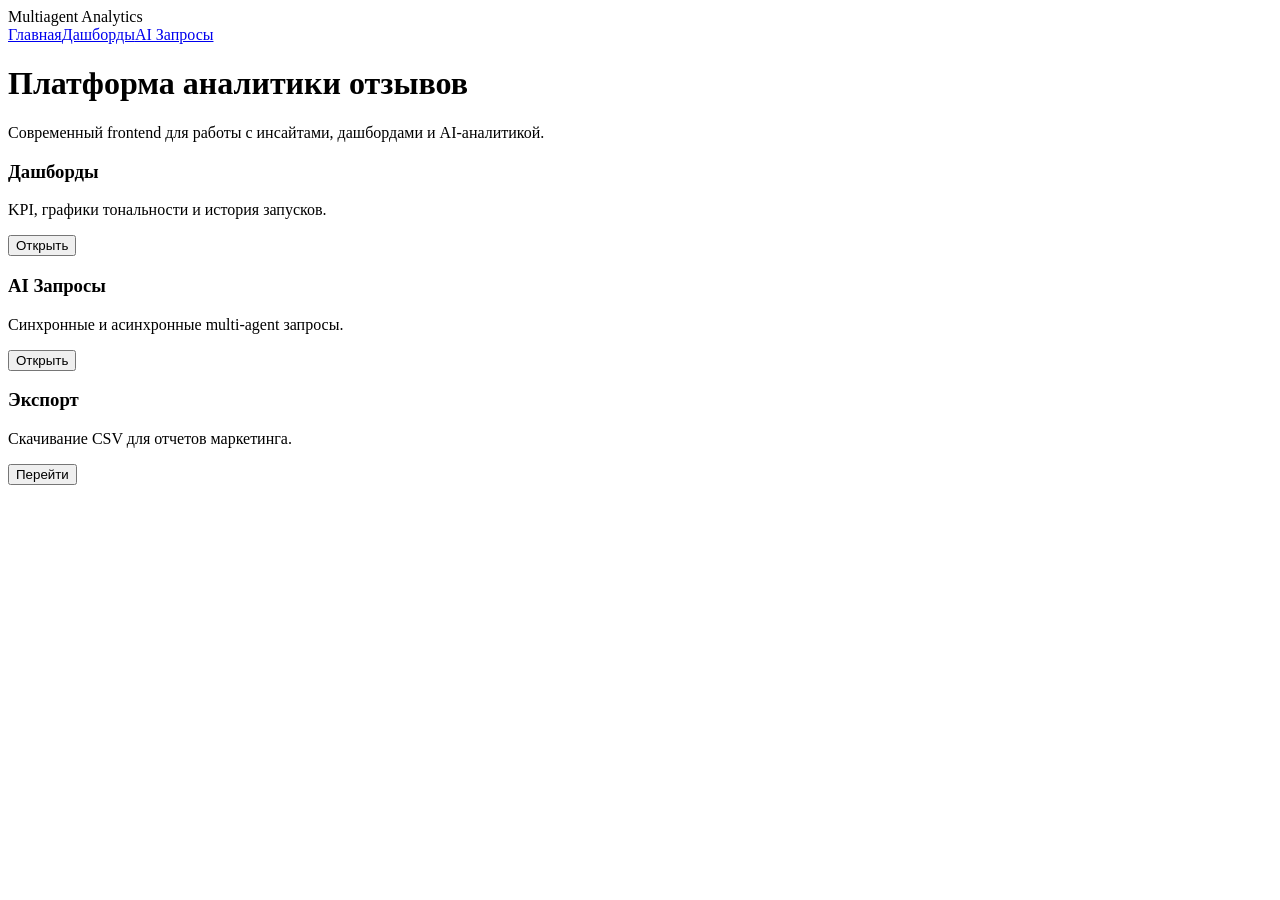
==== app/frontend/index.html @ 3b1f951e "Add multi-page frontend UI for dashboards and AI queries" ====
<!doctype html><html lang="ru"><head><meta charset="UTF-8"><meta name="viewport" content="width=device-width,initial-scale=1"><title>Multiagent UI</title><link rel="stylesheet" href="/ui/styles.css"></head>
<body><div class="container"><nav class="nav"><div class="brand">Multiagent Analytics</div><div><a href="/">Главная</a><a href="/dashboard">Дашборды</a><a href="/queries">AI Запросы</a></div></nav>
<div class="card"><h1>Платформа аналитики отзывов</h1><p class="muted">Современный frontend для работы с инсайтами, дашбордами и AI-аналитикой.</p></div>
<div class="grid grid-3" style="margin-top:18px"><div class="card"><h3>Дашборды</h3><p class="muted">KPI, графики тональности и история запусков.</p><a href="/dashboard"><button>Открыть</button></a></div><div class="card"><h3>AI Запросы</h3><p class="muted">Синхронные и асинхронные multi-agent запросы.</p><a href="/queries"><button>Открыть</button></a></div><div class="card"><h3>Экспорт</h3><p class="muted">Скачивание CSV для отчетов маркетинга.</p><a href="/dashboard"><button>Перейти</button></a></div></div></div></body></html>
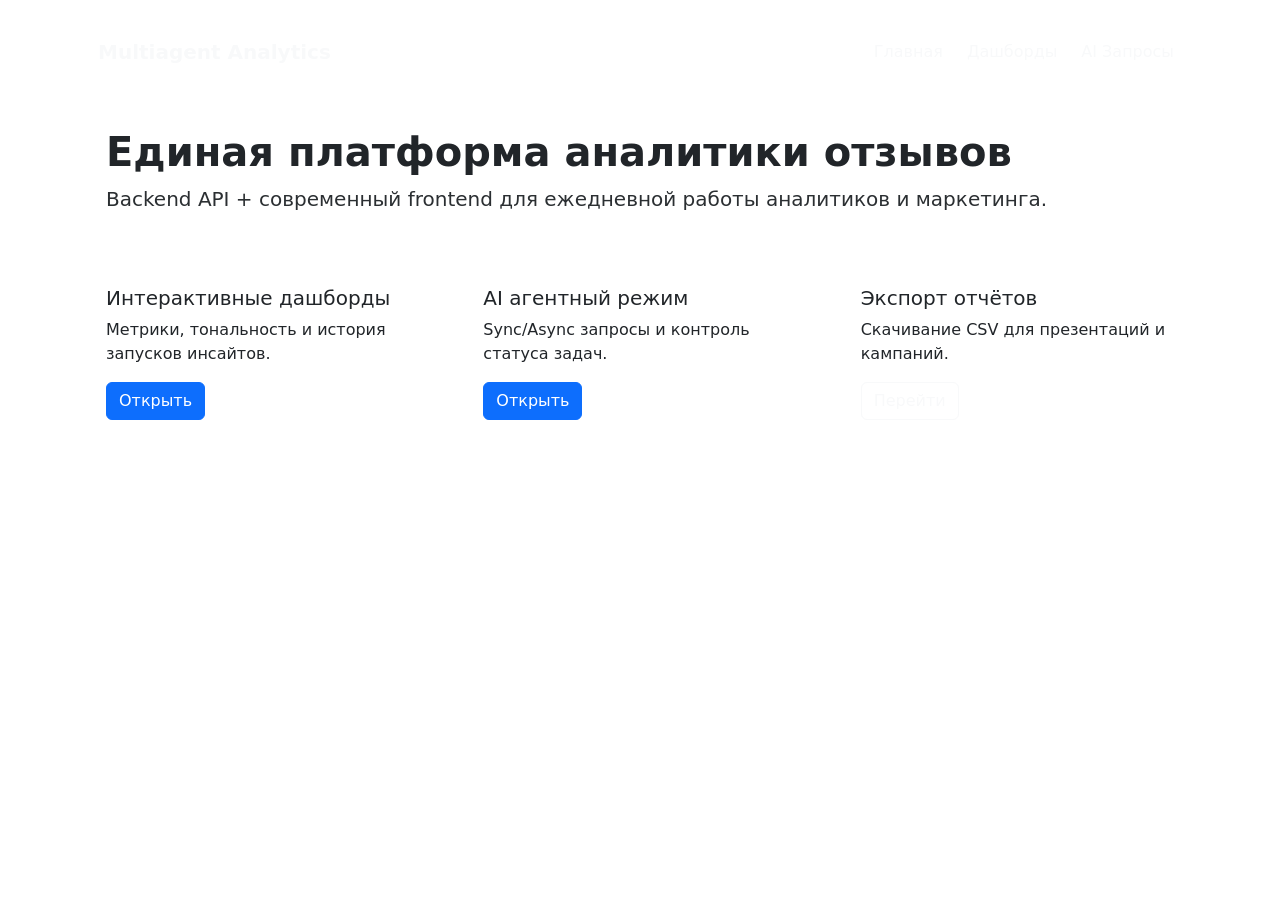
==== commit 11091e39: "Improve frontend integration and redesign UI with Bootstrap" ====
--- a/app/frontend/index.html
+++ b/app/frontend/index.html
@@ -1,4 +1,33 @@
-<!doctype html><html lang="ru"><head><meta charset="UTF-8"><meta name="viewport" content="width=device-width,initial-scale=1"><title>Multiagent UI</title><link rel="stylesheet" href="/ui/styles.css"></head>
-<body><div class="container"><nav class="nav"><div class="brand">Multiagent Analytics</div><div><a href="/">Главная</a><a href="/dashboard">Дашборды</a><a href="/queries">AI Запросы</a></div></nav>
-<div class="card"><h1>Платформа аналитики отзывов</h1><p class="muted">Современный frontend для работы с инсайтами, дашбордами и AI-аналитикой.</p></div>
-<div class="grid grid-3" style="margin-top:18px"><div class="card"><h3>Дашборды</h3><p class="muted">KPI, графики тональности и история запусков.</p><a href="/dashboard"><button>Открыть</button></a></div><div class="card"><h3>AI Запросы</h3><p class="muted">Синхронные и асинхронные multi-agent запросы.</p><a href="/queries"><button>Открыть</button></a></div><div class="card"><h3>Экспорт</h3><p class="muted">Скачивание CSV для отчетов маркетинга.</p><a href="/dashboard"><button>Перейти</button></a></div></div></div></body></html>
+<!doctype html>
+<html lang="ru">
+  <head>
+    <meta charset="UTF-8" />
+    <meta name="viewport" content="width=device-width, initial-scale=1" />
+    <title>Multiagent Analytics</title>
+    <link href="https://cdn.jsdelivr.net/npm/bootstrap@5.3.3/dist/css/bootstrap.min.css" rel="stylesheet" />
+    <link rel="stylesheet" href="/ui/styles.css" />
+  </head>
+  <body>
+    <div class="container py-4">
+      <nav class="navbar navbar-expand-lg glass rounded-4 px-3 mb-4">
+        <span class="navbar-brand fw-bold text-light">Multiagent Analytics</span>
+        <div class="navbar-nav ms-auto gap-2">
+          <a class="nav-link text-light" href="/">Главная</a>
+          <a class="nav-link text-light" href="/dashboard">Дашборды</a>
+          <a class="nav-link text-light" href="/queries">AI Запросы</a>
+        </div>
+      </nav>
+
+      <section class="glass rounded-4 p-4 mb-4">
+        <h1 class="display-6 fw-bold">Единая платформа аналитики отзывов</h1>
+        <p class="lead text-secondary-emphasis mb-0">Backend API + современный frontend для ежедневной работы аналитиков и маркетинга.</p>
+      </section>
+
+      <div class="row g-3">
+        <div class="col-md-4"><div class="glass rounded-4 p-4 h-100"><h5>Интерактивные дашборды</h5><p>Метрики, тональность и история запусков инсайтов.</p><a href="/dashboard" class="btn btn-primary">Открыть</a></div></div>
+        <div class="col-md-4"><div class="glass rounded-4 p-4 h-100"><h5>AI агентный режим</h5><p>Sync/Async запросы и контроль статуса задач.</p><a href="/queries" class="btn btn-primary">Открыть</a></div></div>
+        <div class="col-md-4"><div class="glass rounded-4 p-4 h-100"><h5>Экспорт отчётов</h5><p>Скачивание CSV для презентаций и кампаний.</p><a href="/dashboard" class="btn btn-outline-light">Перейти</a></div></div>
+      </div>
+    </div>
+  </body>
+</html>
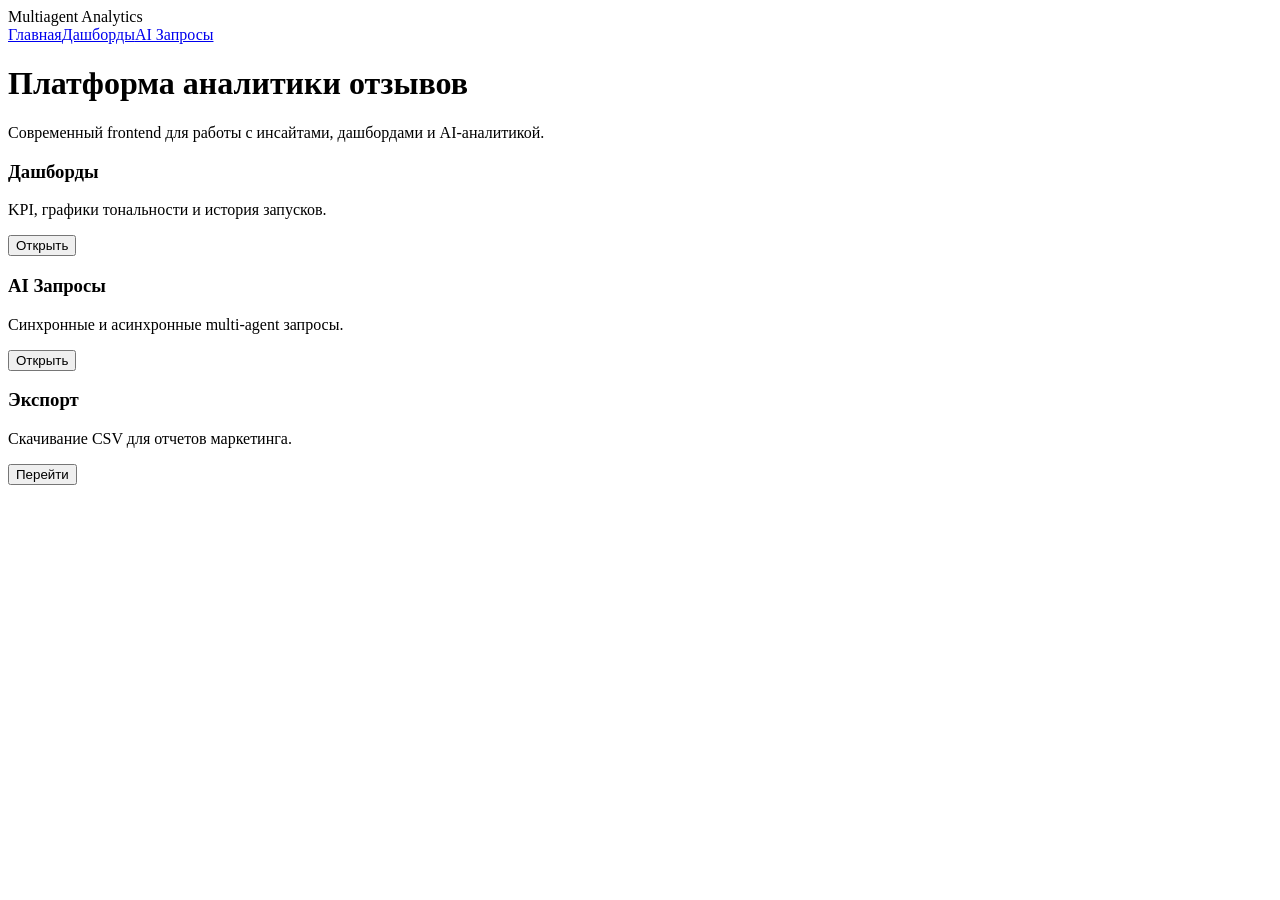
==== commit de130325: "Merge branch 'main' into codex/develop-frontend-for-dashboard-application-fmb9vx" ====
--- a/app/frontend/index.html
+++ b/app/frontend/index.html
@@ -1,33 +1,4 @@
-<!doctype html>
-<html lang="ru">
-  <head>
-    <meta charset="UTF-8" />
-    <meta name="viewport" content="width=device-width, initial-scale=1" />
-    <title>Multiagent Analytics</title>
-    <link href="https://cdn.jsdelivr.net/npm/bootstrap@5.3.3/dist/css/bootstrap.min.css" rel="stylesheet" />
-    <link rel="stylesheet" href="/ui/styles.css" />
-  </head>
-  <body>
-    <div class="container py-4">
-      <nav class="navbar navbar-expand-lg glass rounded-4 px-3 mb-4">
-        <span class="navbar-brand fw-bold text-light">Multiagent Analytics</span>
-        <div class="navbar-nav ms-auto gap-2">
-          <a class="nav-link text-light" href="/">Главная</a>
-          <a class="nav-link text-light" href="/dashboard">Дашборды</a>
-          <a class="nav-link text-light" href="/queries">AI Запросы</a>
-        </div>
-      </nav>
-
-      <section class="glass rounded-4 p-4 mb-4">
-        <h1 class="display-6 fw-bold">Единая платформа аналитики отзывов</h1>
-        <p class="lead text-secondary-emphasis mb-0">Backend API + современный frontend для ежедневной работы аналитиков и маркетинга.</p>
-      </section>
-
-      <div class="row g-3">
-        <div class="col-md-4"><div class="glass rounded-4 p-4 h-100"><h5>Интерактивные дашборды</h5><p>Метрики, тональность и история запусков инсайтов.</p><a href="/dashboard" class="btn btn-primary">Открыть</a></div></div>
-        <div class="col-md-4"><div class="glass rounded-4 p-4 h-100"><h5>AI агентный режим</h5><p>Sync/Async запросы и контроль статуса задач.</p><a href="/queries" class="btn btn-primary">Открыть</a></div></div>
-        <div class="col-md-4"><div class="glass rounded-4 p-4 h-100"><h5>Экспорт отчётов</h5><p>Скачивание CSV для презентаций и кампаний.</p><a href="/dashboard" class="btn btn-outline-light">Перейти</a></div></div>
-      </div>
-    </div>
-  </body>
-</html>
+<!doctype html><html lang="ru"><head><meta charset="UTF-8"><meta name="viewport" content="width=device-width,initial-scale=1"><title>Multiagent UI</title><link rel="stylesheet" href="/ui/styles.css"></head>
+<body><div class="container"><nav class="nav"><div class="brand">Multiagent Analytics</div><div><a href="/">Главная</a><a href="/dashboard">Дашборды</a><a href="/queries">AI Запросы</a></div></nav>
+<div class="card"><h1>Платформа аналитики отзывов</h1><p class="muted">Современный frontend для работы с инсайтами, дашбордами и AI-аналитикой.</p></div>
+<div class="grid grid-3" style="margin-top:18px"><div class="card"><h3>Дашборды</h3><p class="muted">KPI, графики тональности и история запусков.</p><a href="/dashboard"><button>Открыть</button></a></div><div class="card"><h3>AI Запросы</h3><p class="muted">Синхронные и асинхронные multi-agent запросы.</p><a href="/queries"><button>Открыть</button></a></div><div class="card"><h3>Экспорт</h3><p class="muted">Скачивание CSV для отчетов маркетинга.</p><a href="/dashboard"><button>Перейти</button></a></div></div></div></body></html>
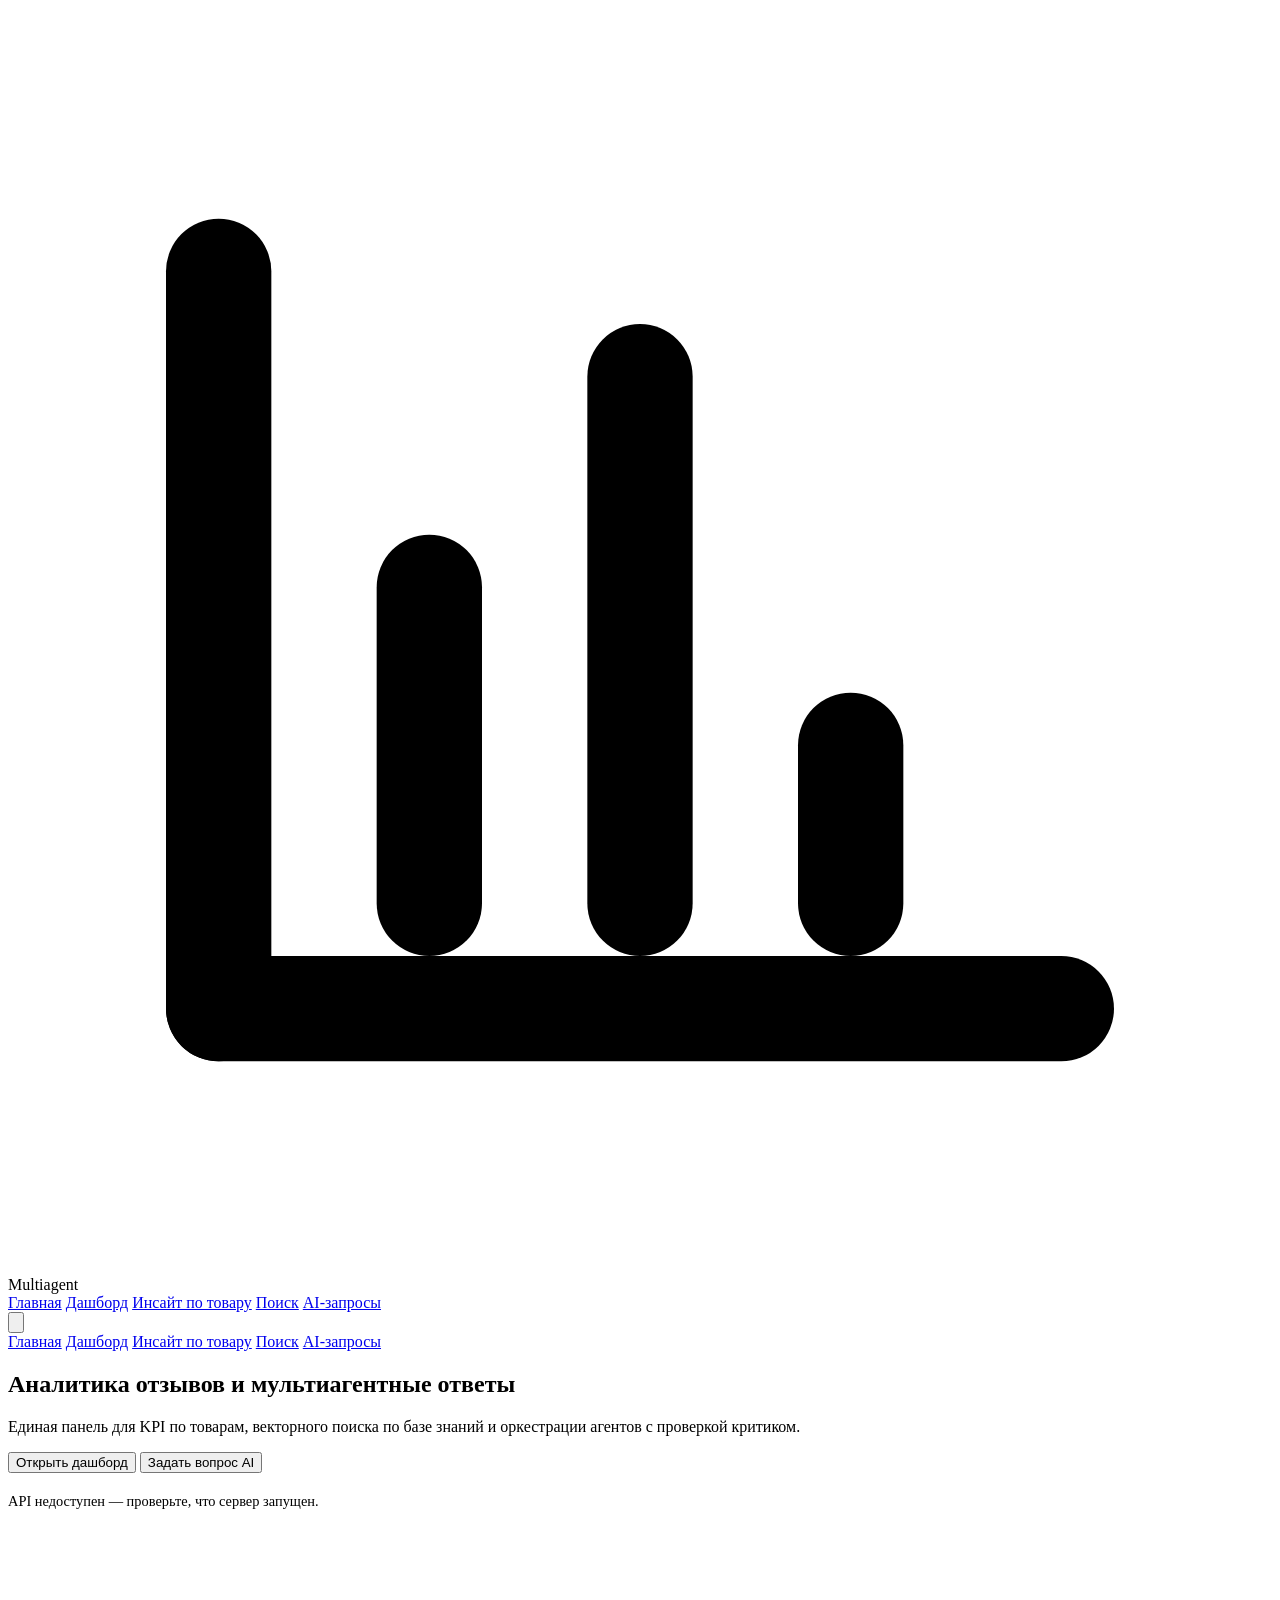
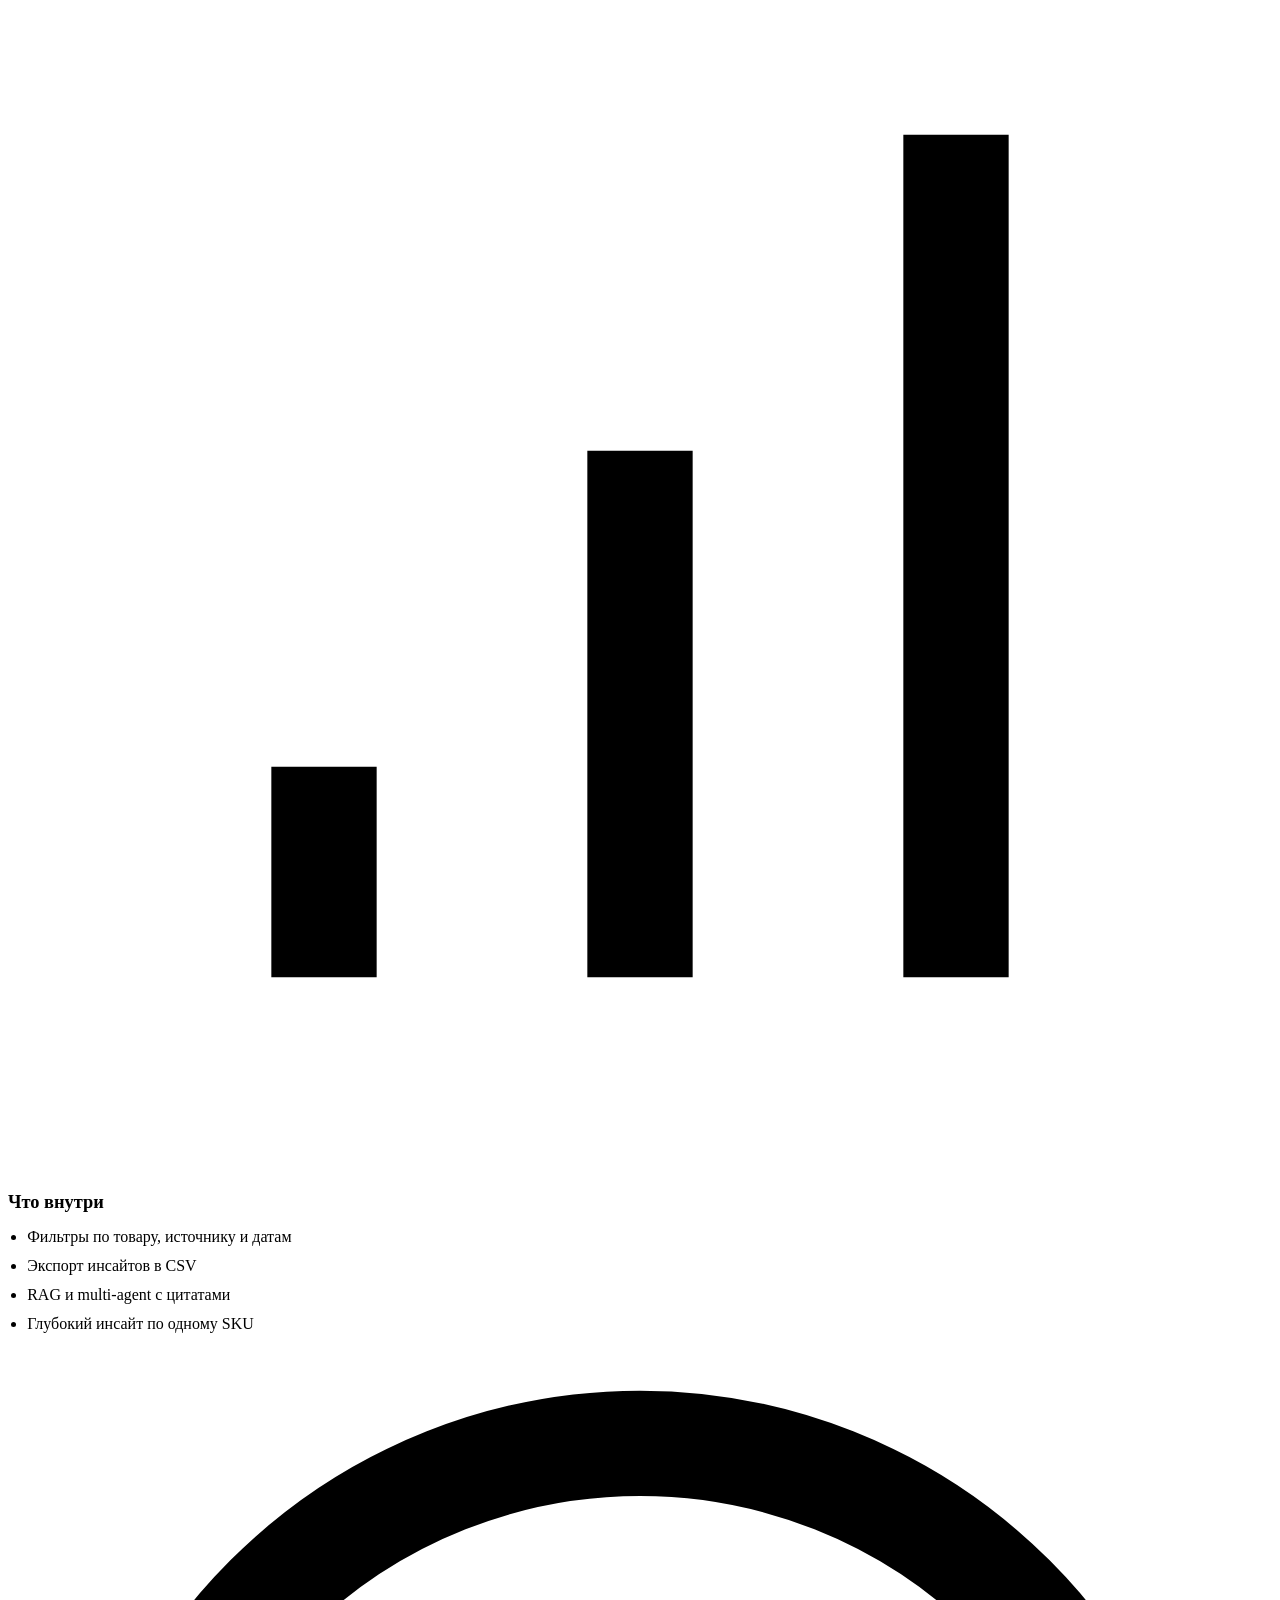
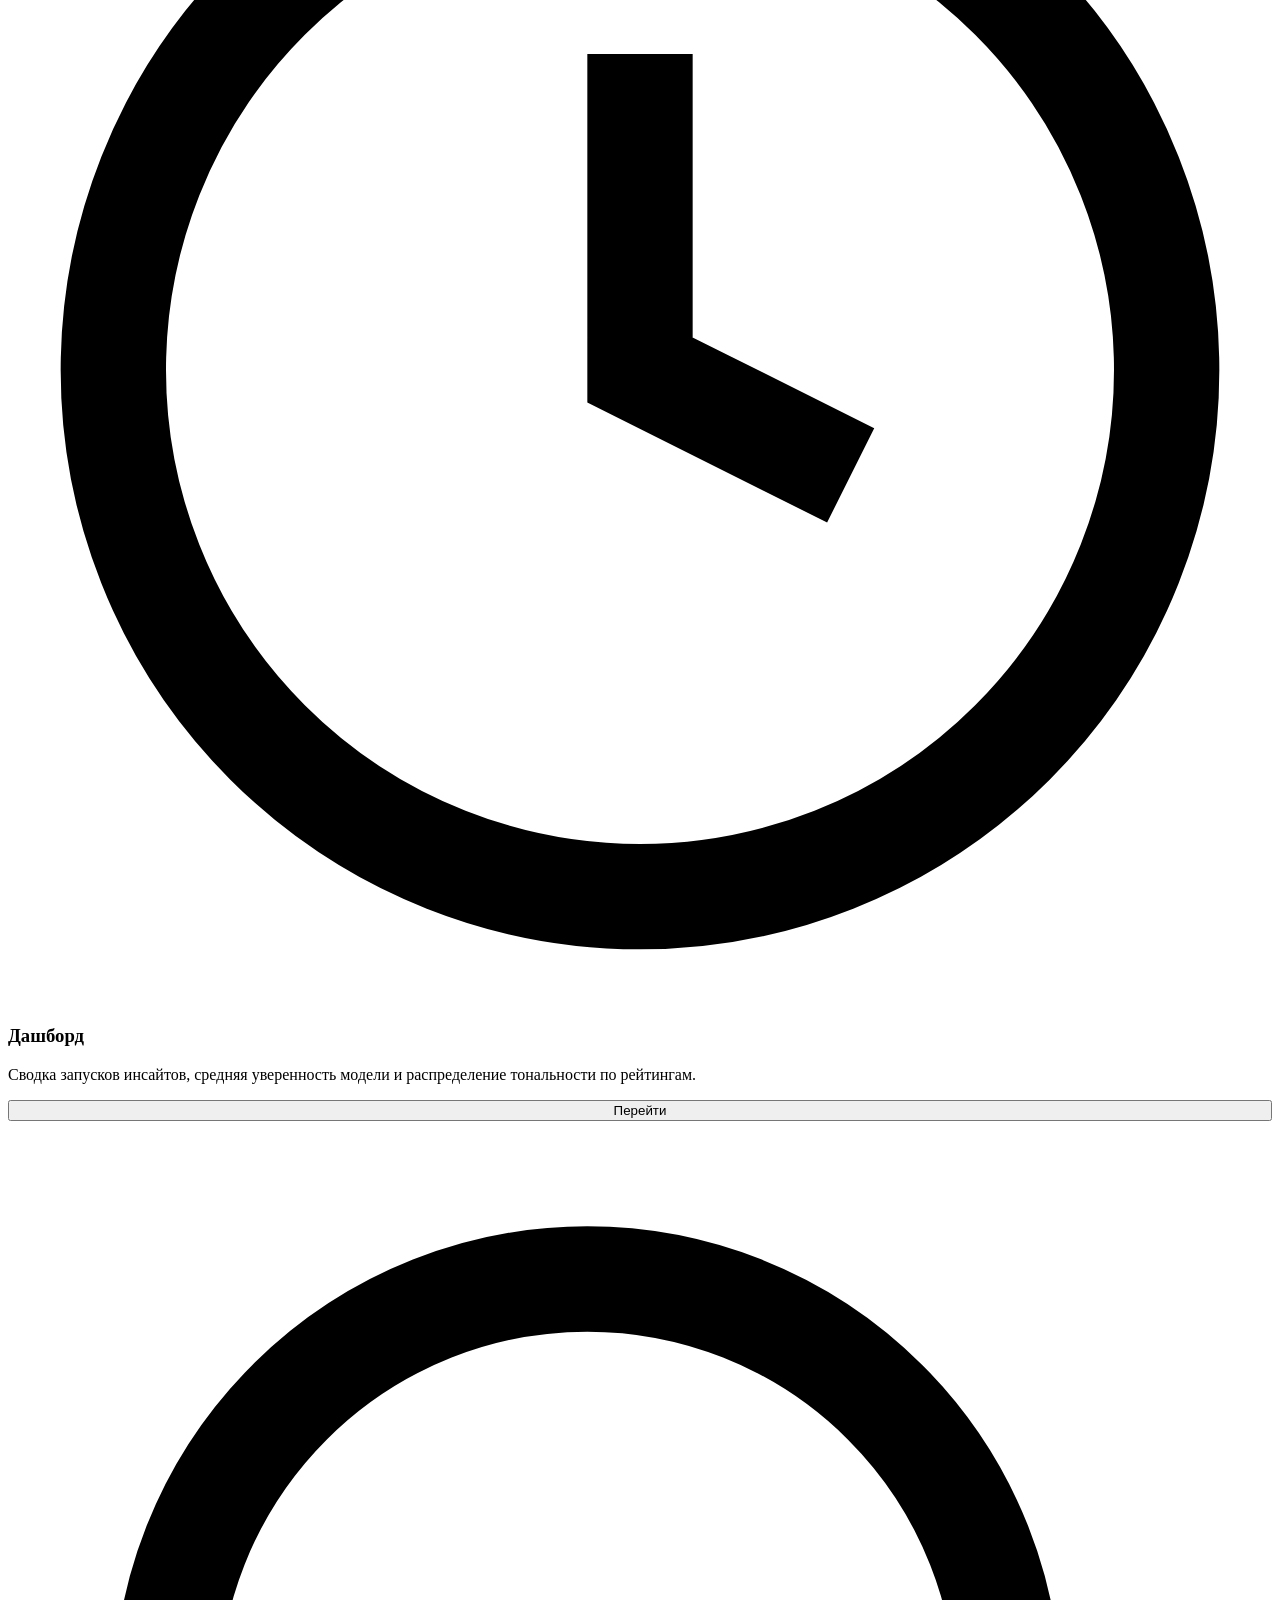
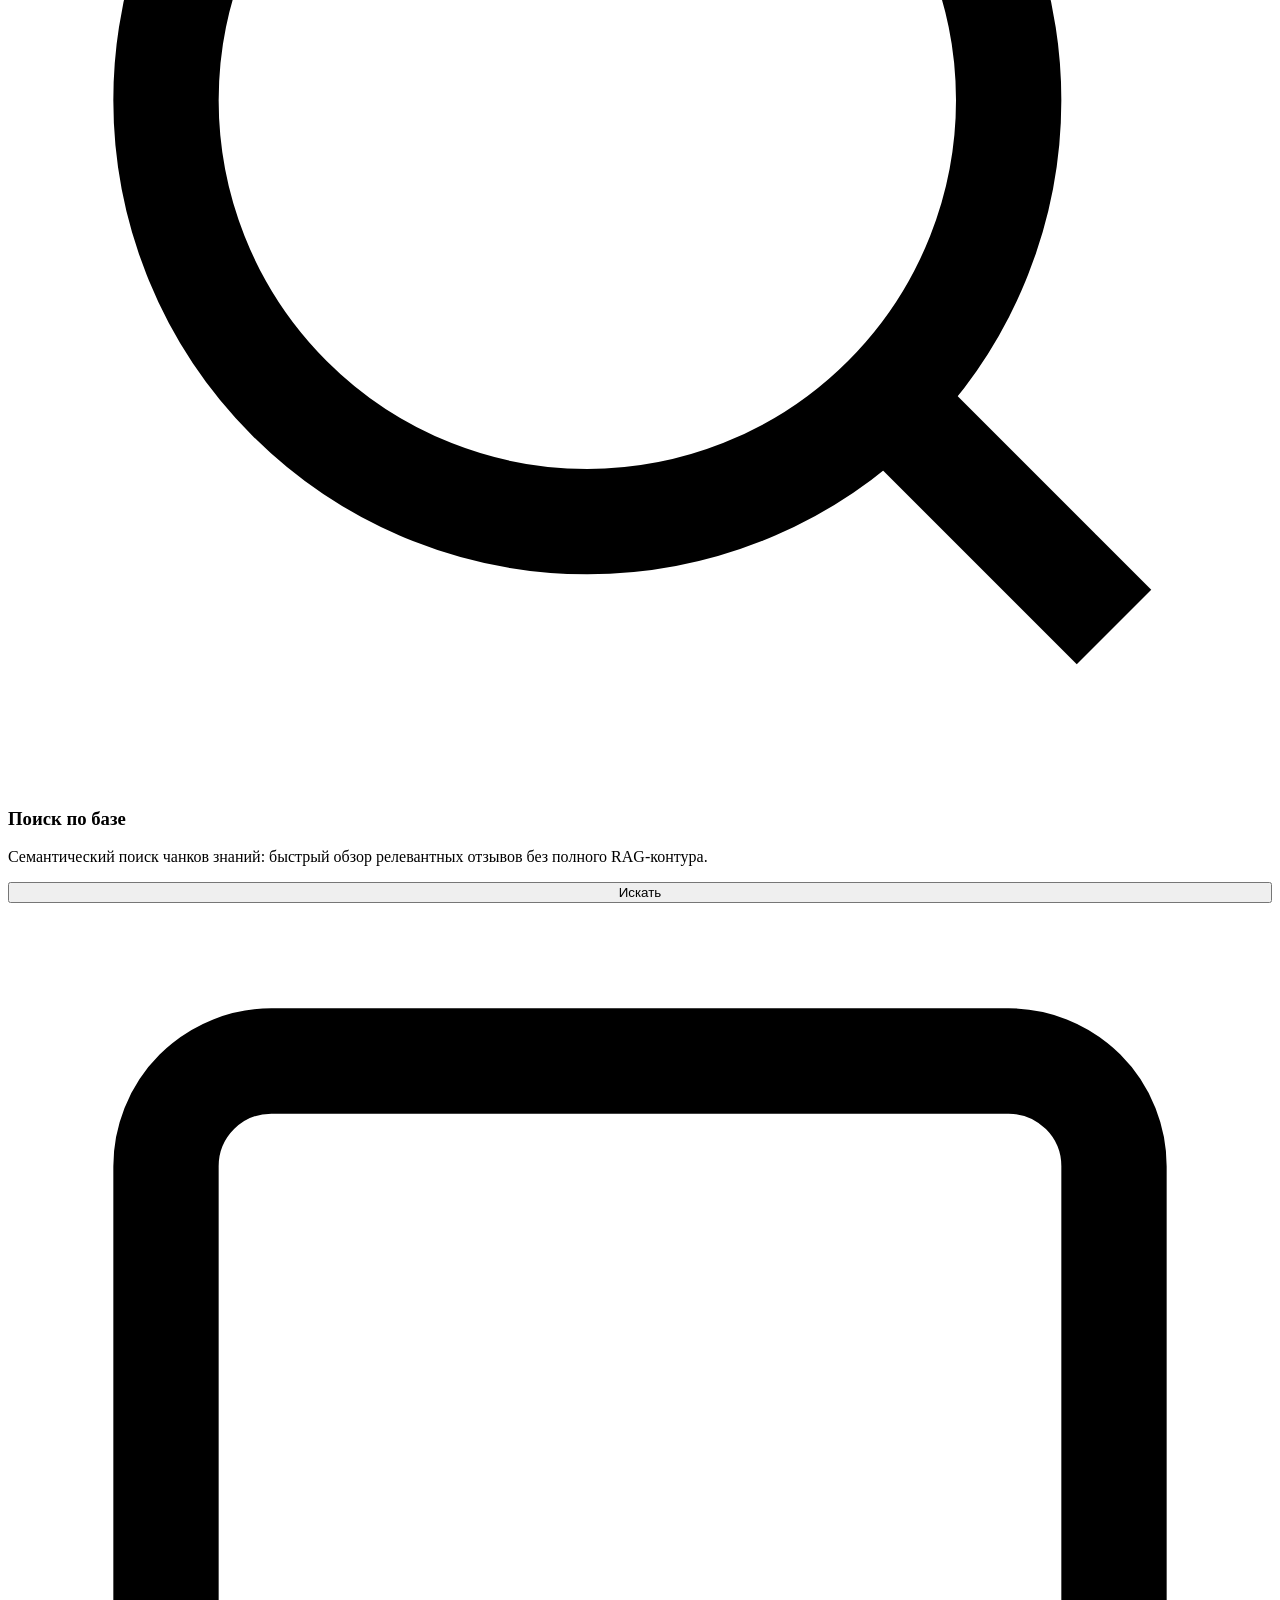
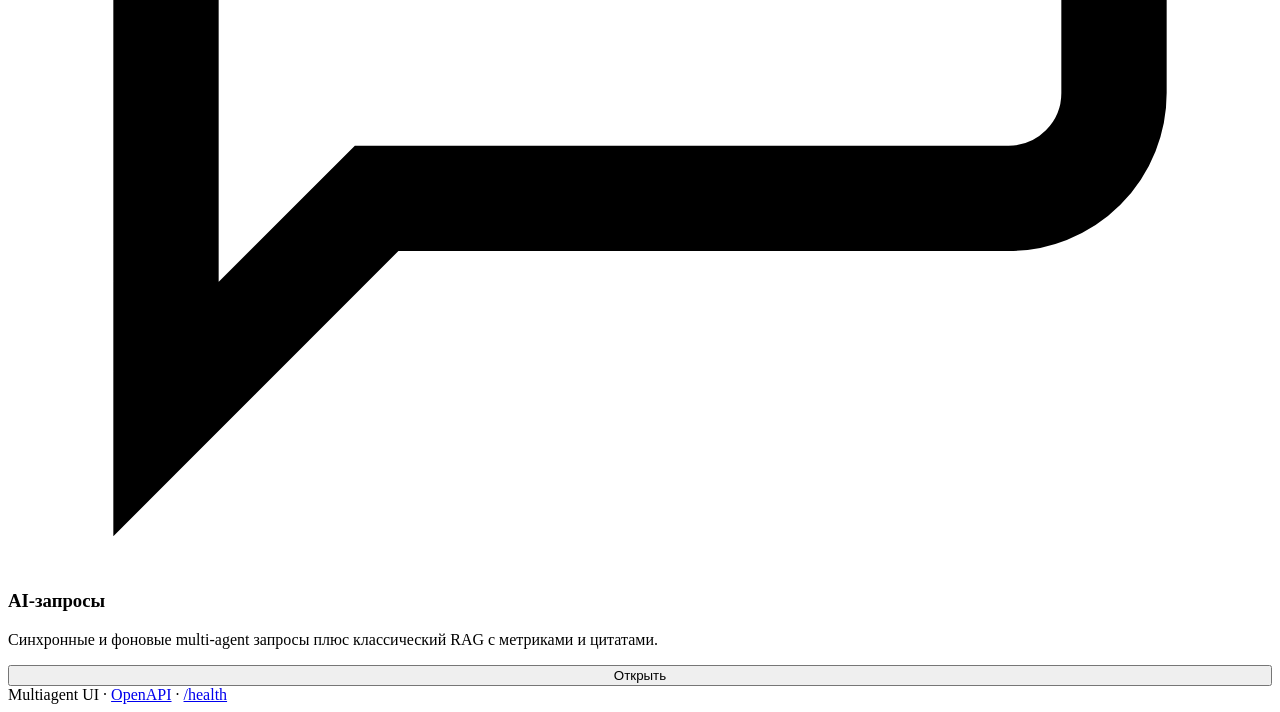
==== commit 44b08b45: "add frontend and rejected gigachat" ====
--- a/app/frontend/index.html
+++ b/app/frontend/index.html
@@ -1,4 +1,123 @@
-<!doctype html><html lang="ru"><head><meta charset="UTF-8"><meta name="viewport" content="width=device-width,initial-scale=1"><title>Multiagent UI</title><link rel="stylesheet" href="/ui/styles.css"></head>
-<body><div class="container"><nav class="nav"><div class="brand">Multiagent Analytics</div><div><a href="/">Главная</a><a href="/dashboard">Дашборды</a><a href="/queries">AI Запросы</a></div></nav>
-<div class="card"><h1>Платформа аналитики отзывов</h1><p class="muted">Современный frontend для работы с инсайтами, дашбордами и AI-аналитикой.</p></div>
-<div class="grid grid-3" style="margin-top:18px"><div class="card"><h3>Дашборды</h3><p class="muted">KPI, графики тональности и история запусков.</p><a href="/dashboard"><button>Открыть</button></a></div><div class="card"><h3>AI Запросы</h3><p class="muted">Синхронные и асинхронные multi-agent запросы.</p><a href="/queries"><button>Открыть</button></a></div><div class="card"><h3>Экспорт</h3><p class="muted">Скачивание CSV для отчетов маркетинга.</p><a href="/dashboard"><button>Перейти</button></a></div></div></div></body></html>
+<!DOCTYPE html>
+<html lang="ru">
+<head>
+  <meta charset="UTF-8">
+  <meta name="viewport" content="width=device-width, initial-scale=1">
+  <title>Multiagent — аналитика отзывов</title>
+  <link rel="preconnect" href="https://fonts.googleapis.com">
+  <link rel="preconnect" href="https://fonts.gstatic.com" crossorigin>
+  <link href="https://fonts.googleapis.com/css2?family=Plus+Jakarta+Sans:wght@400;500;600;700&display=swap" rel="stylesheet">
+  <link rel="stylesheet" href="/ui/styles.css">
+</head>
+<body>
+  <div class="app-shell">
+    <header class="site-header">
+      <div class="header-inner">
+        <a href="/" class="brand" style="text-decoration:none;color:inherit">
+          <span class="brand-mark" aria-hidden="true">
+            <svg viewBox="0 0 24 24" fill="none" stroke="currentColor" stroke-width="2" stroke-linecap="round">
+              <path d="M4 19V5"/><path d="M4 19h16"/><path d="M8 17v-6"/><path d="M12 17V7"/><path d="M16 17v-3"/>
+            </svg>
+          </span>
+          Multiagent
+        </a>
+        <nav class="nav-desktop" aria-label="Основное меню">
+          <a href="/" data-nav="home">Главная</a>
+          <a href="/dashboard" data-nav="dashboard">Дашборд</a>
+          <a href="/product" data-nav="product">Инсайт по товару</a>
+          <a href="/search" data-nav="search">Поиск</a>
+          <a href="/queries" data-nav="queries">AI-запросы</a>
+        </nav>
+        <button type="button" class="menu-toggle" data-menu-toggle aria-expanded="false" aria-label="Открыть меню">
+          <svg viewBox="0 0 24 24" fill="none" stroke="currentColor" stroke-width="2"><path d="M4 6h16M4 12h16M4 18h16"/></svg>
+        </button>
+      </div>
+      <nav class="nav-mobile" data-menu-panel aria-label="Мобильное меню">
+        <a href="/" data-nav="home">Главная</a>
+        <a href="/dashboard" data-nav="dashboard">Дашборд</a>
+        <a href="/product" data-nav="product">Инсайт по товару</a>
+        <a href="/search" data-nav="search">Поиск</a>
+        <a href="/queries" data-nav="queries">AI-запросы</a>
+      </nav>
+    </header>
+
+    <main class="main-content">
+      <section class="hero">
+        <div class="hero-grid">
+          <div>
+            <h1>Аналитика отзывов и мультиагентные ответы</h1>
+            <p class="subtitle">
+              Единая панель для KPI по товарам, векторного поиска по базе знаний и оркестрации агентов с проверкой критиком.
+            </p>
+            <div class="hero-actions">
+              <a href="/dashboard"><button type="button" class="btn btn-primary">Открыть дашборд</button></a>
+              <a href="/queries"><button type="button" class="btn btn-secondary">Задать вопрос AI</button></a>
+            </div>
+            <p class="muted" style="margin-top:20px;font-size:0.9rem" id="health-line">Проверка API…</p>
+          </div>
+          <div class="preview-card">
+            <div class="preview-card-inner">
+              <div class="feature-icon" aria-hidden="true">
+                <svg viewBox="0 0 24 24" fill="none" stroke="currentColor" stroke-width="2"><path d="M12 20V10"/><path d="M18 20V4"/><path d="M6 20v-4"/></svg>
+              </div>
+              <h2 style="margin:0 0 10px;font-size:1.15rem">Что внутри</h2>
+              <ul class="muted" style="margin:0;padding-left:1.2rem;line-height:1.8">
+                <li>Фильтры по товару, источнику и датам</li>
+                <li>Экспорт инсайтов в CSV</li>
+                <li>RAG и multi-agent с цитатами</li>
+                <li>Глубокий инсайт по одному SKU</li>
+              </ul>
+            </div>
+          </div>
+        </div>
+      </section>
+
+      <div class="grid grid-3 mt-lg">
+        <article class="card">
+          <div class="feature-icon" aria-hidden="true">
+            <svg viewBox="0 0 24 24" fill="none" stroke="currentColor" stroke-width="2"><circle cx="12" cy="12" r="10"/><path d="M12 6v6l4 2"/></svg>
+          </div>
+          <h3>Дашборд</h3>
+          <p class="muted" style="margin:0 0 16px">Сводка запусков инсайтов, средняя уверенность модели и распределение тональности по рейтингам.</p>
+          <a href="/dashboard"><button type="button" class="btn btn-primary" style="width:100%">Перейти</button></a>
+        </article>
+        <article class="card">
+          <div class="feature-icon" aria-hidden="true">
+            <svg viewBox="0 0 24 24" fill="none" stroke="currentColor" stroke-width="2"><circle cx="11" cy="11" r="8"/><path d="m21 21-4.3-4.3"/></svg>
+          </div>
+          <h3>Поиск по базе</h3>
+          <p class="muted" style="margin:0 0 16px">Семантический поиск чанков знаний: быстрый обзор релевантных отзывов без полного RAG-контура.</p>
+          <a href="/search"><button type="button" class="btn btn-primary" style="width:100%">Искать</button></a>
+        </article>
+        <article class="card">
+          <div class="feature-icon" aria-hidden="true">
+            <svg viewBox="0 0 24 24" fill="none" stroke="currentColor" stroke-width="2"><path d="M21 15a2 2 0 0 1-2 2H7l-4 4V5a2 2 0 0 1 2-2h14a2 2 0 0 1 2 2z"/></svg>
+          </div>
+          <h3>AI-запросы</h3>
+          <p class="muted" style="margin:0 0 16px">Синхронные и фоновые multi-agent запросы плюс классический RAG с метриками и цитатами.</p>
+          <a href="/queries"><button type="button" class="btn btn-primary" style="width:100%">Открыть</button></a>
+        </article>
+      </div>
+    </main>
+
+    <footer class="site-footer">
+      <span id="footer-status">Multiagent UI</span> · <a href="/docs" id="api-docs-link">OpenAPI</a> · <a href="/health">/health</a>
+    </footer>
+  </div>
+  <script src="/ui/app.js"></script>
+  <script>
+    (function () {
+      fetch("/health")
+        .then(function (r) { return r.json(); })
+        .then(function (d) {
+          document.getElementById("health-line").textContent = "API: " + (d.status || "ok");
+          document.getElementById("footer-status").textContent = "API доступен";
+        })
+        .catch(function () {
+          document.getElementById("health-line").textContent = "API недоступен — проверьте, что сервер запущен.";
+        });
+      document.getElementById("api-docs-link").href = "/docs";
+    })();
+  </script>
+</body>
+</html>
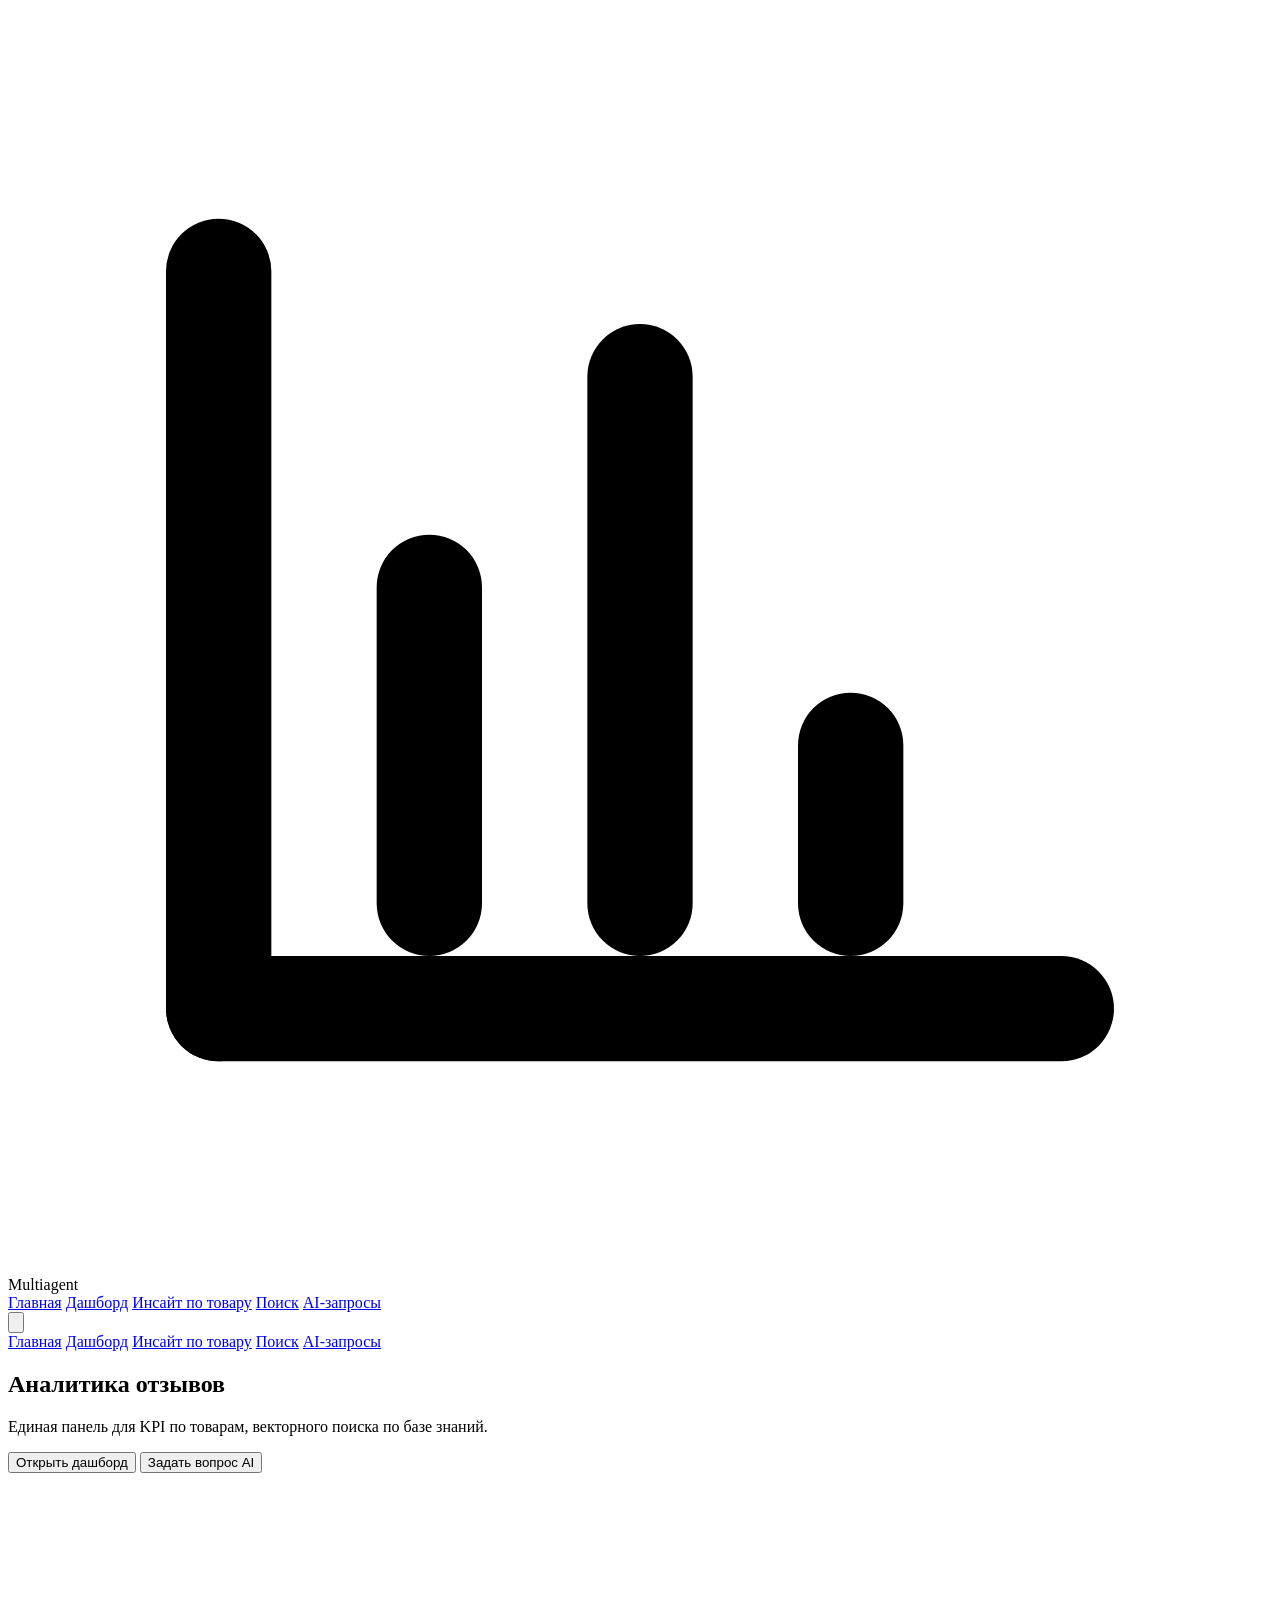
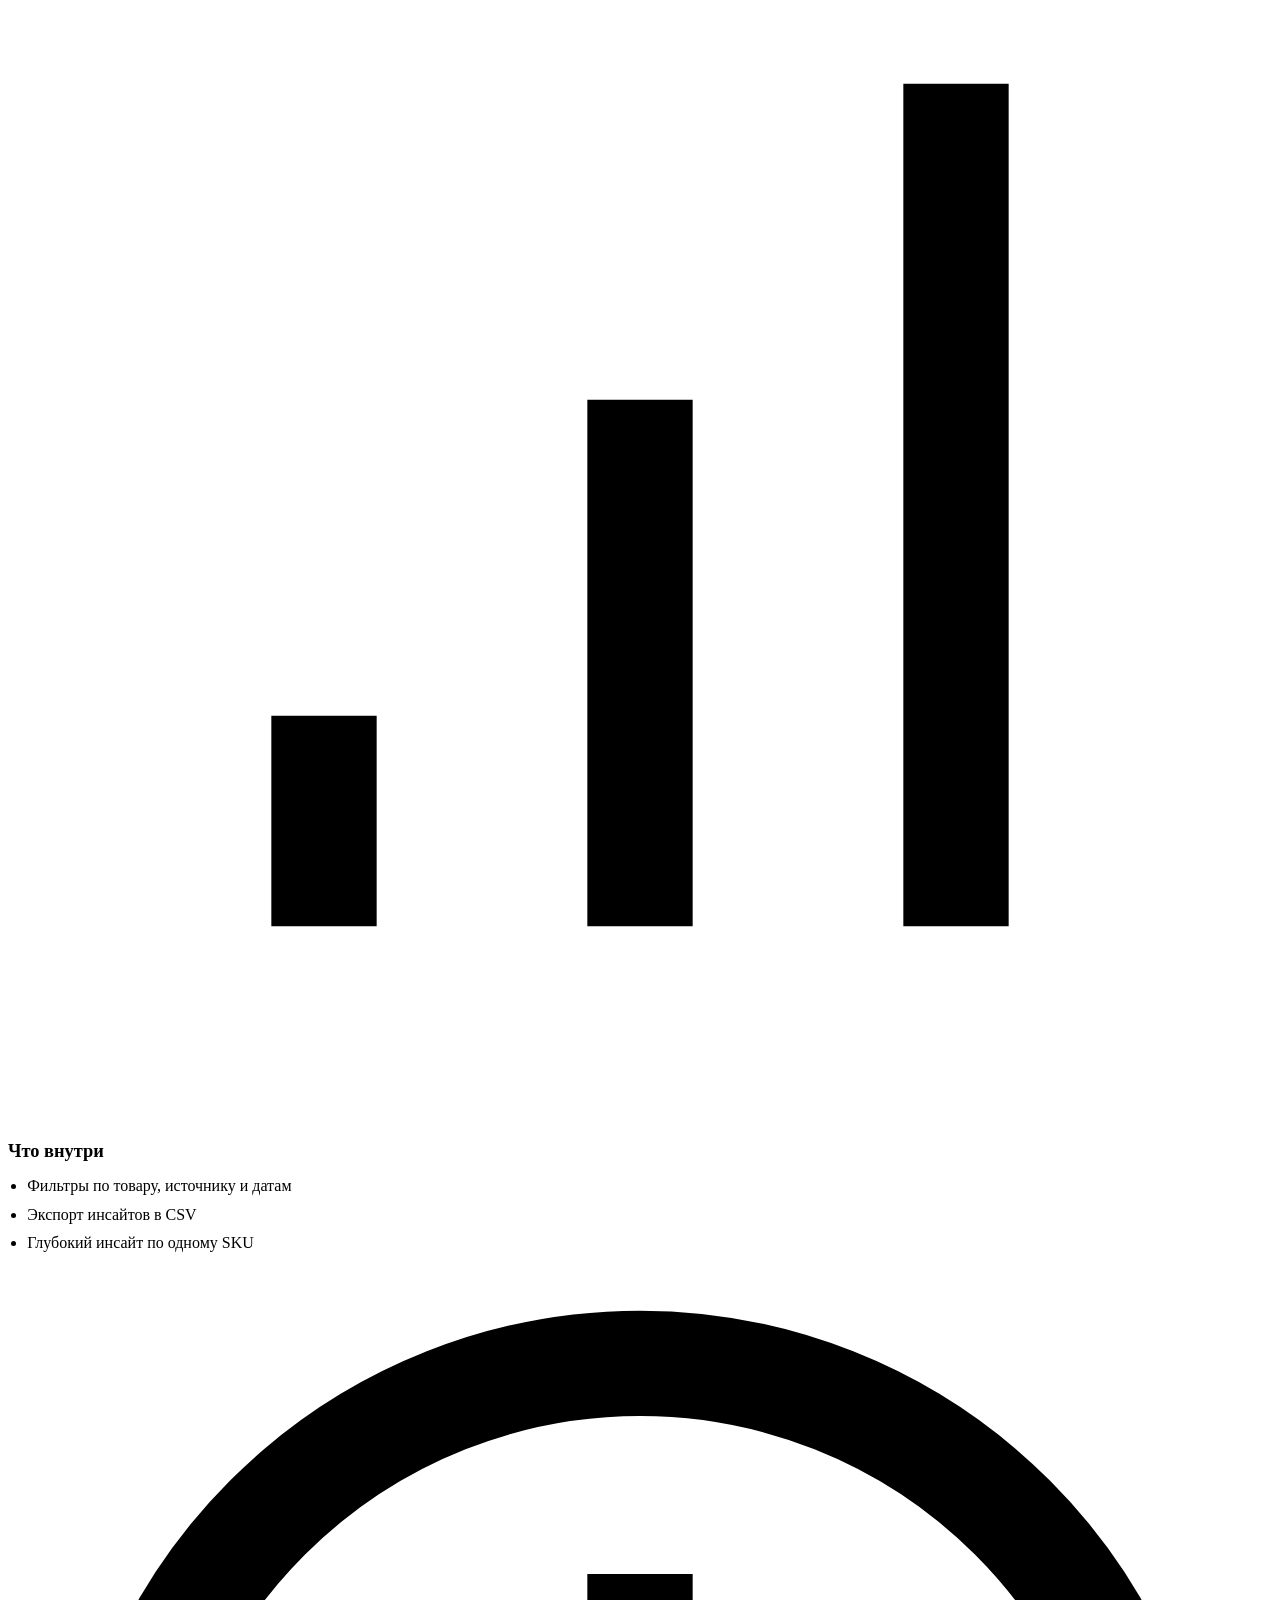
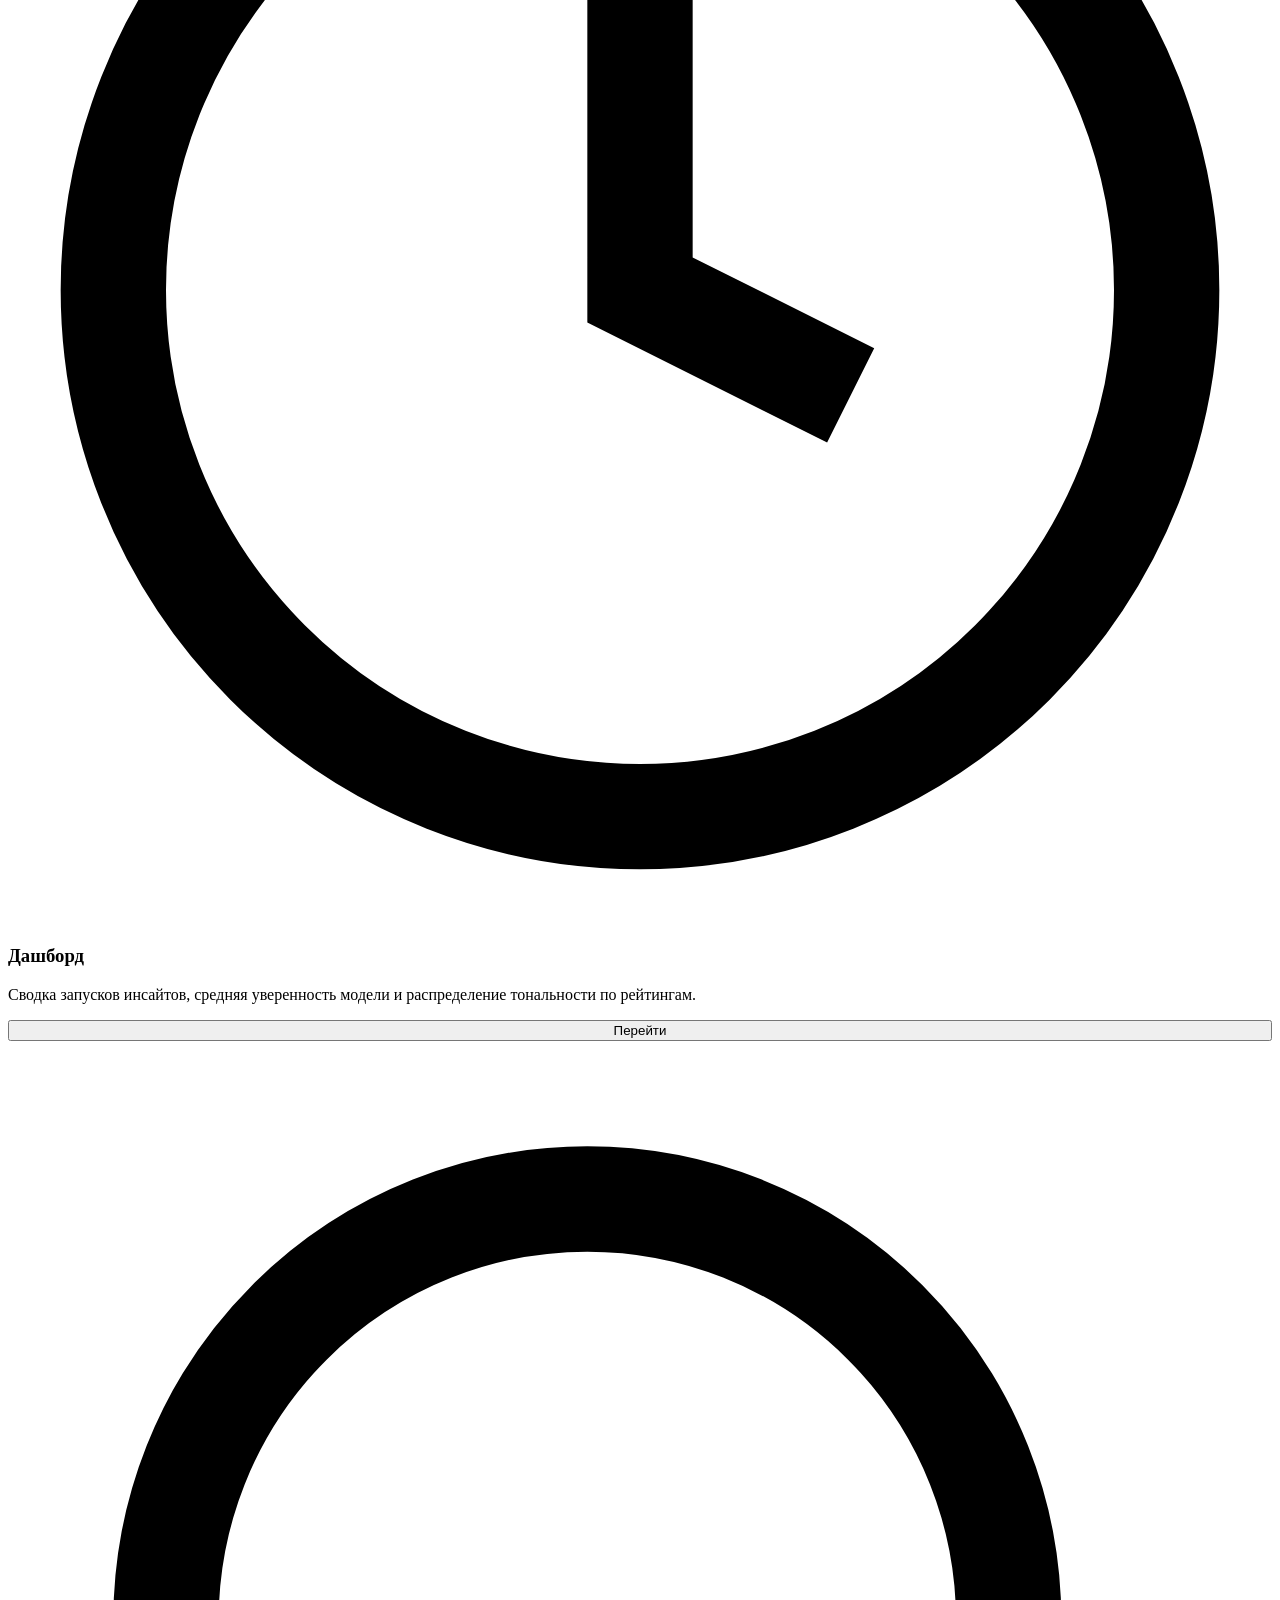
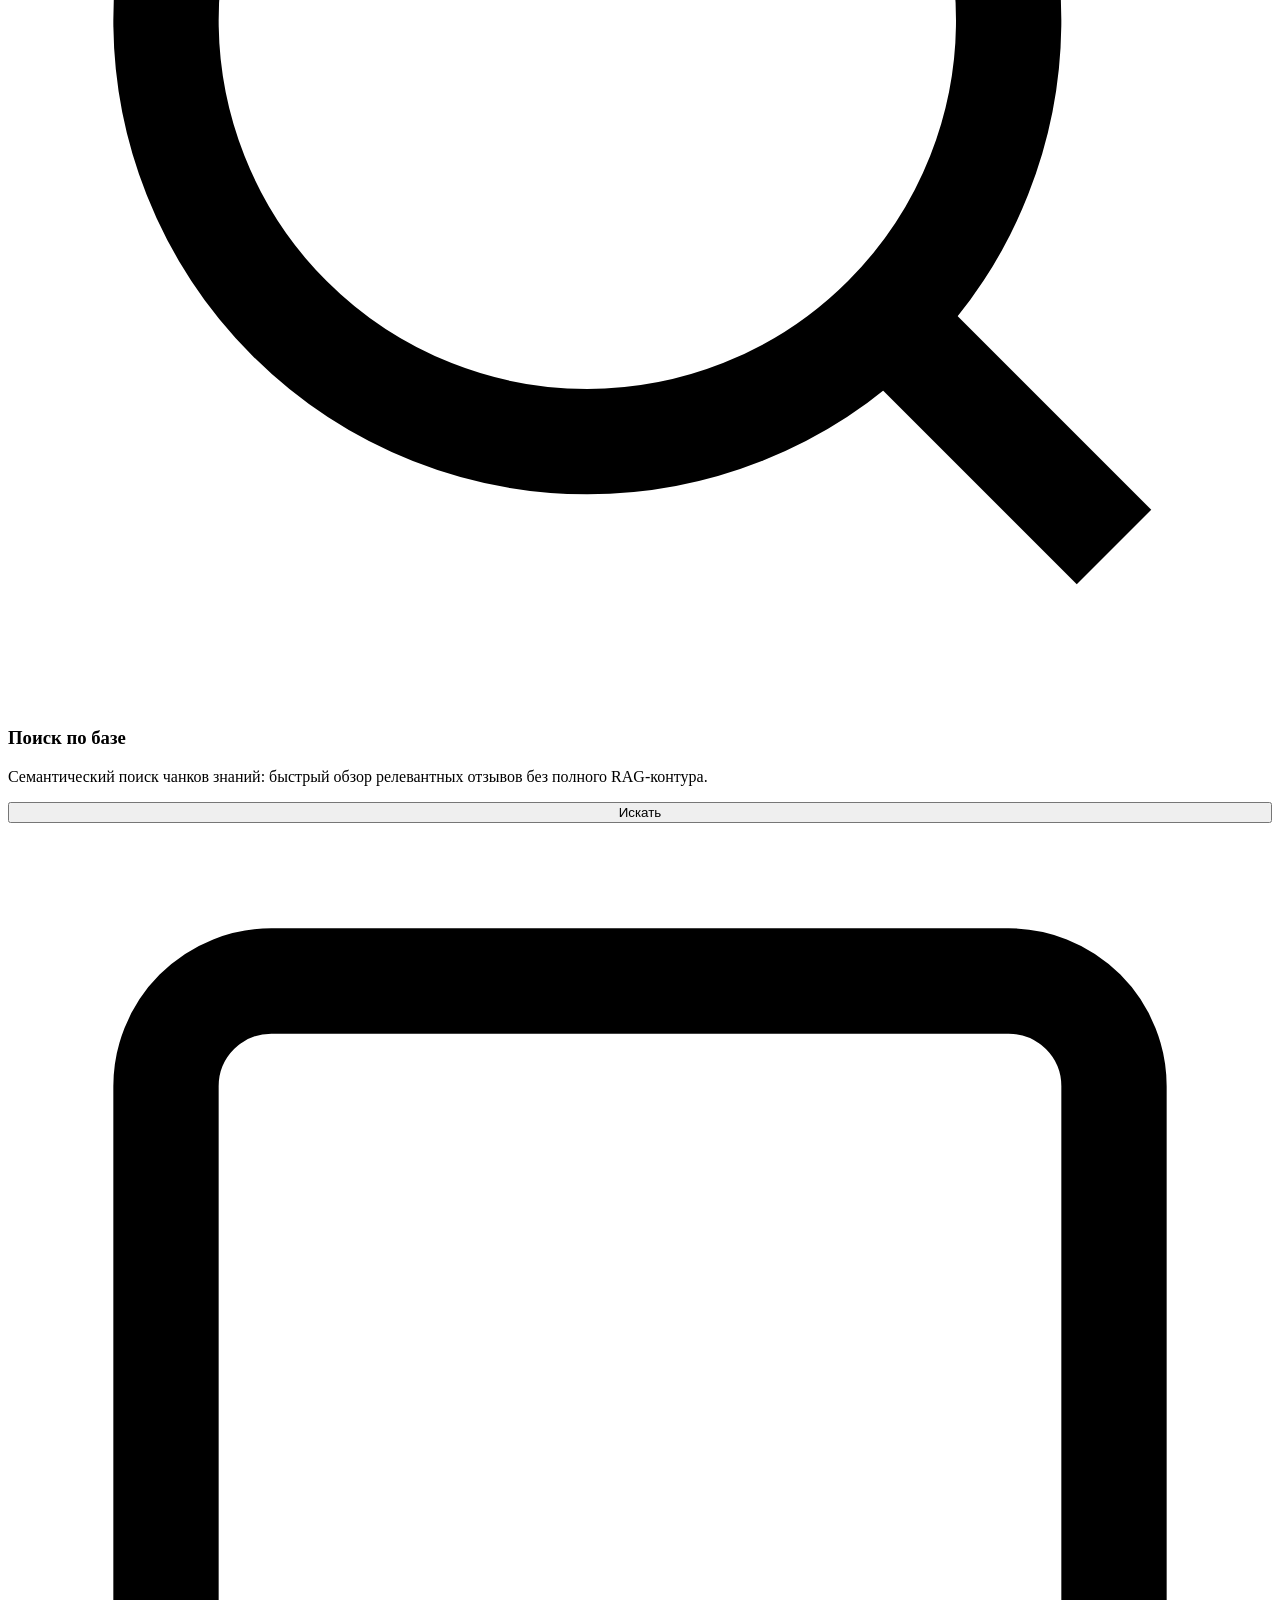
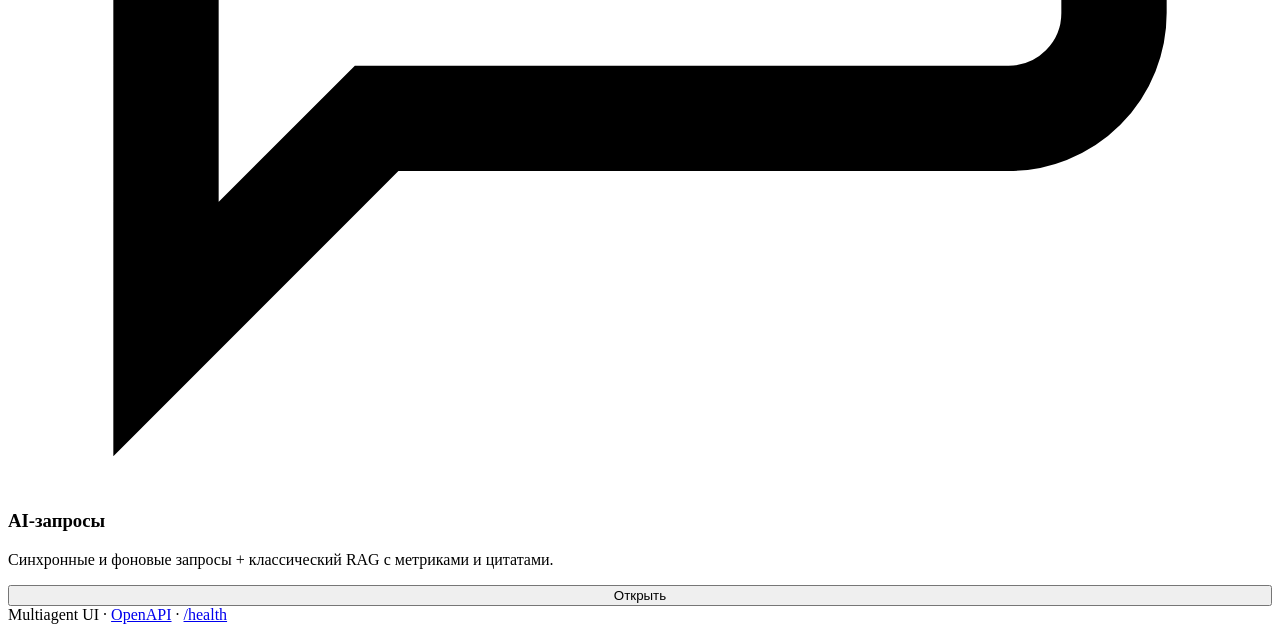
==== commit ff77af97: "finally did prototype" ====
--- a/app/frontend/index.html
+++ b/app/frontend/index.html
@@ -45,15 +45,15 @@
       <section class="hero">
         <div class="hero-grid">
           <div>
-            <h1>Аналитика отзывов и мультиагентные ответы</h1>
+            <h1>Аналитика отзывов</h1>
             <p class="subtitle">
-              Единая панель для KPI по товарам, векторного поиска по базе знаний и оркестрации агентов с проверкой критиком.
+              Единая панель для KPI по товарам, векторного поиска по базе знаний.
             </p>
             <div class="hero-actions">
               <a href="/dashboard"><button type="button" class="btn btn-primary">Открыть дашборд</button></a>
               <a href="/queries"><button type="button" class="btn btn-secondary">Задать вопрос AI</button></a>
             </div>
-            <p class="muted" style="margin-top:20px;font-size:0.9rem" id="health-line">Проверка API…</p>
+           
           </div>
           <div class="preview-card">
             <div class="preview-card-inner">
@@ -64,7 +64,6 @@
               <ul class="muted" style="margin:0;padding-left:1.2rem;line-height:1.8">
                 <li>Фильтры по товару, источнику и датам</li>
                 <li>Экспорт инсайтов в CSV</li>
-                <li>RAG и multi-agent с цитатами</li>
                 <li>Глубокий инсайт по одному SKU</li>
               </ul>
             </div>
@@ -94,7 +93,7 @@
             <svg viewBox="0 0 24 24" fill="none" stroke="currentColor" stroke-width="2"><path d="M21 15a2 2 0 0 1-2 2H7l-4 4V5a2 2 0 0 1 2-2h14a2 2 0 0 1 2 2z"/></svg>
           </div>
           <h3>AI-запросы</h3>
-          <p class="muted" style="margin:0 0 16px">Синхронные и фоновые multi-agent запросы плюс классический RAG с метриками и цитатами.</p>
+          <p class="muted" style="margin:0 0 16px">Синхронные и фоновые запросы + классический RAG с метриками и цитатами.</p>
           <a href="/queries"><button type="button" class="btn btn-primary" style="width:100%">Открыть</button></a>
         </article>
       </div>
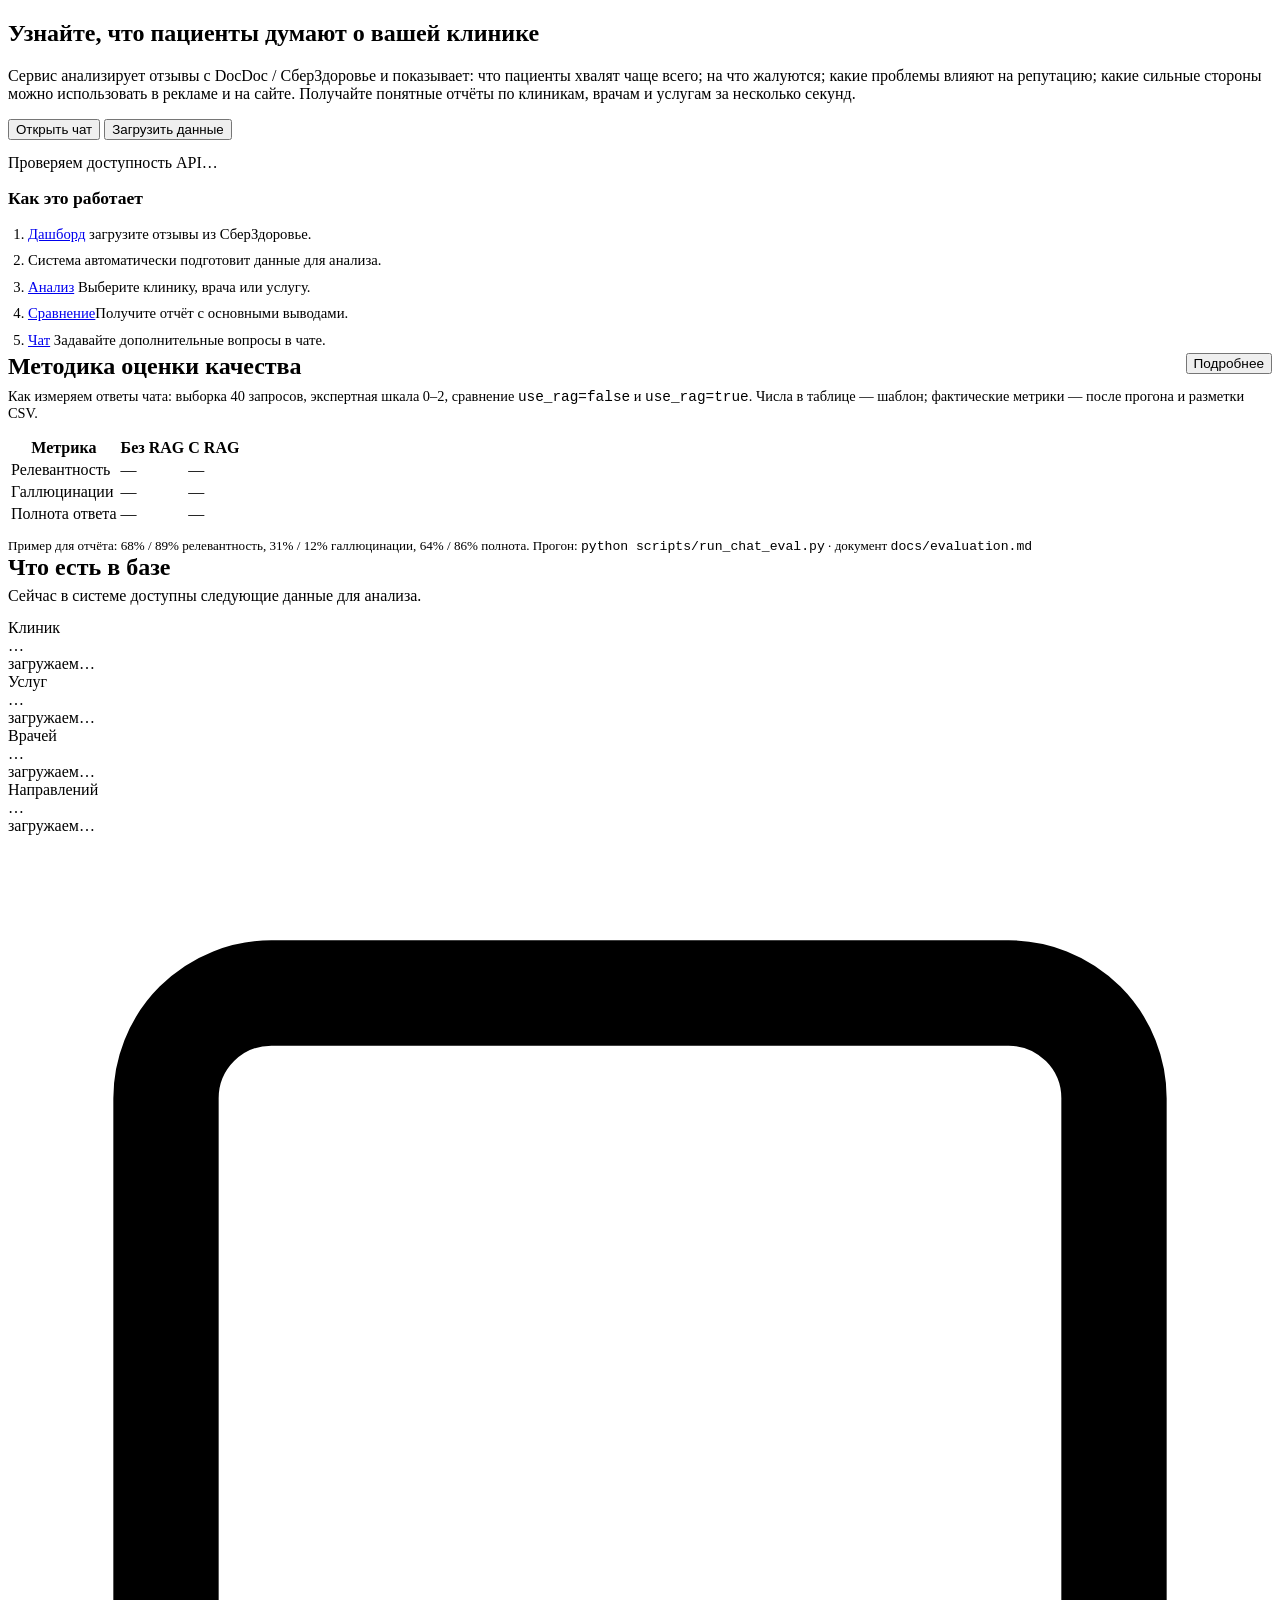
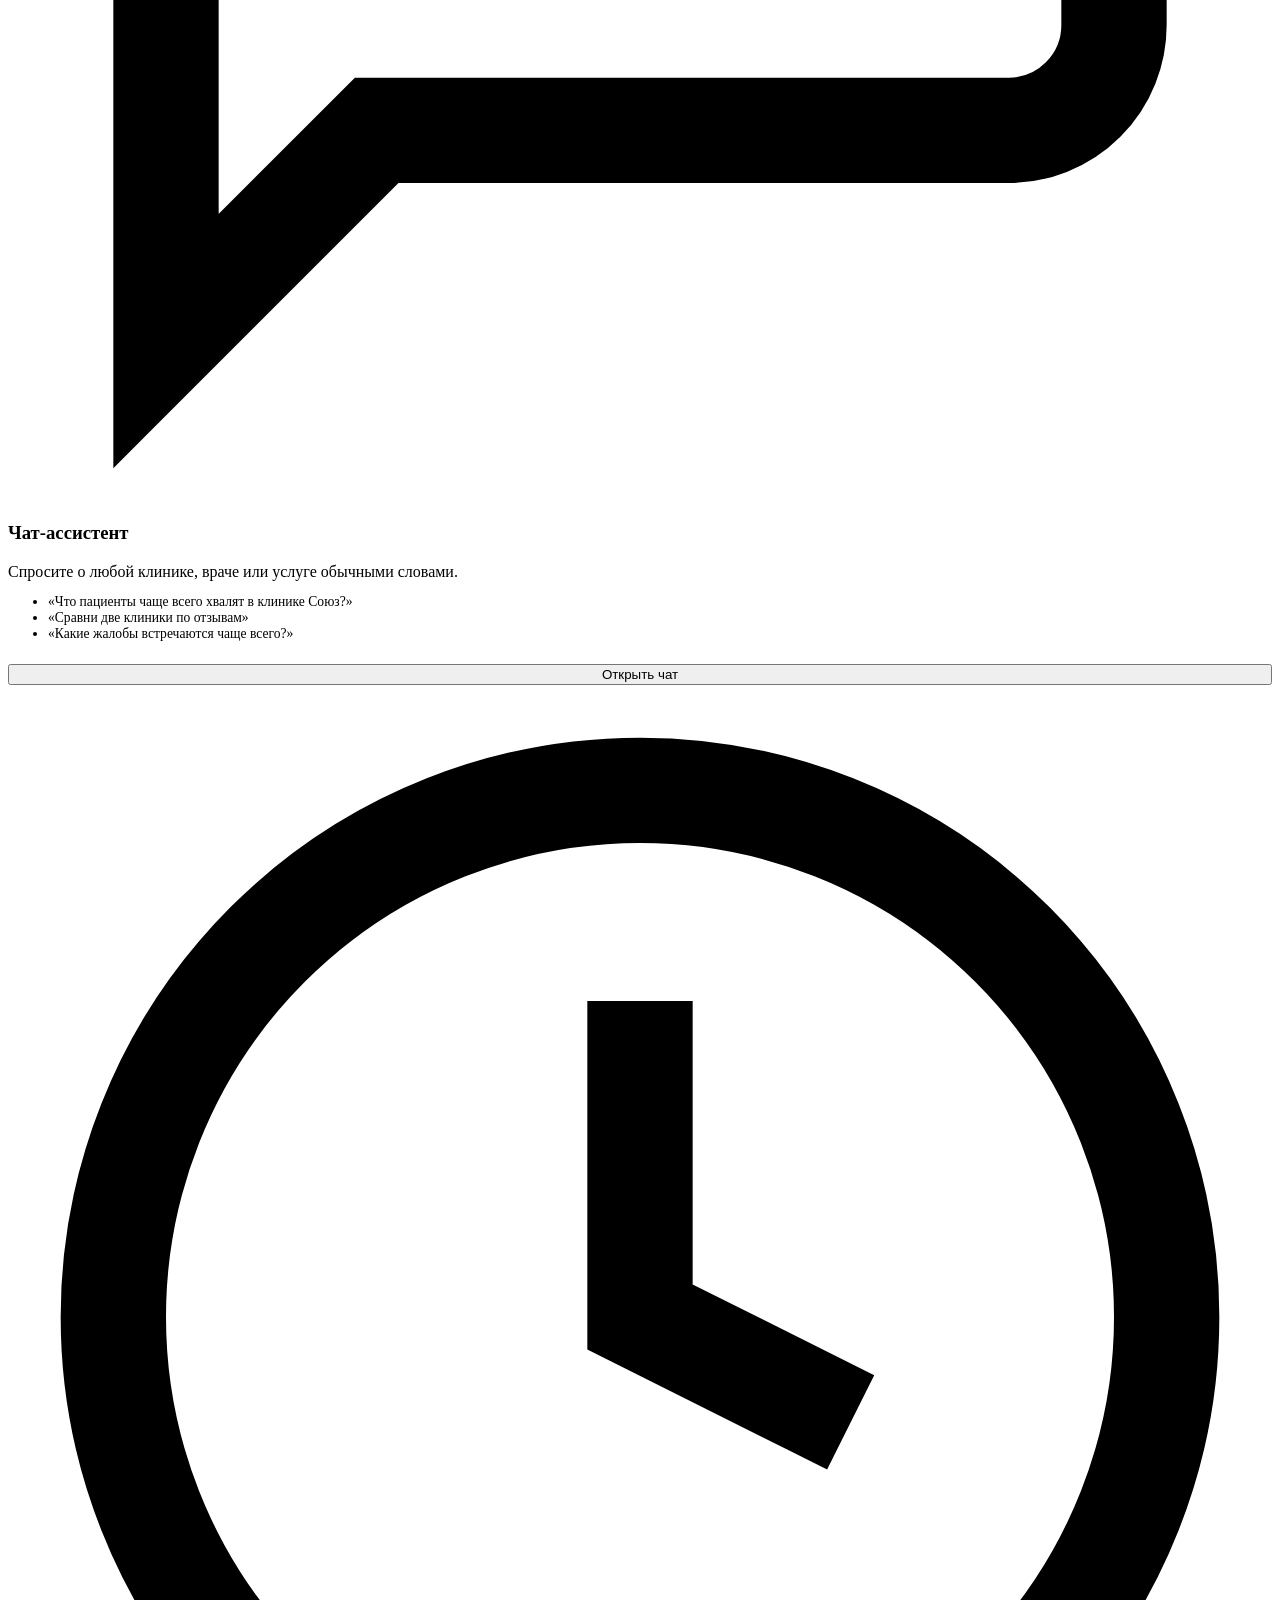
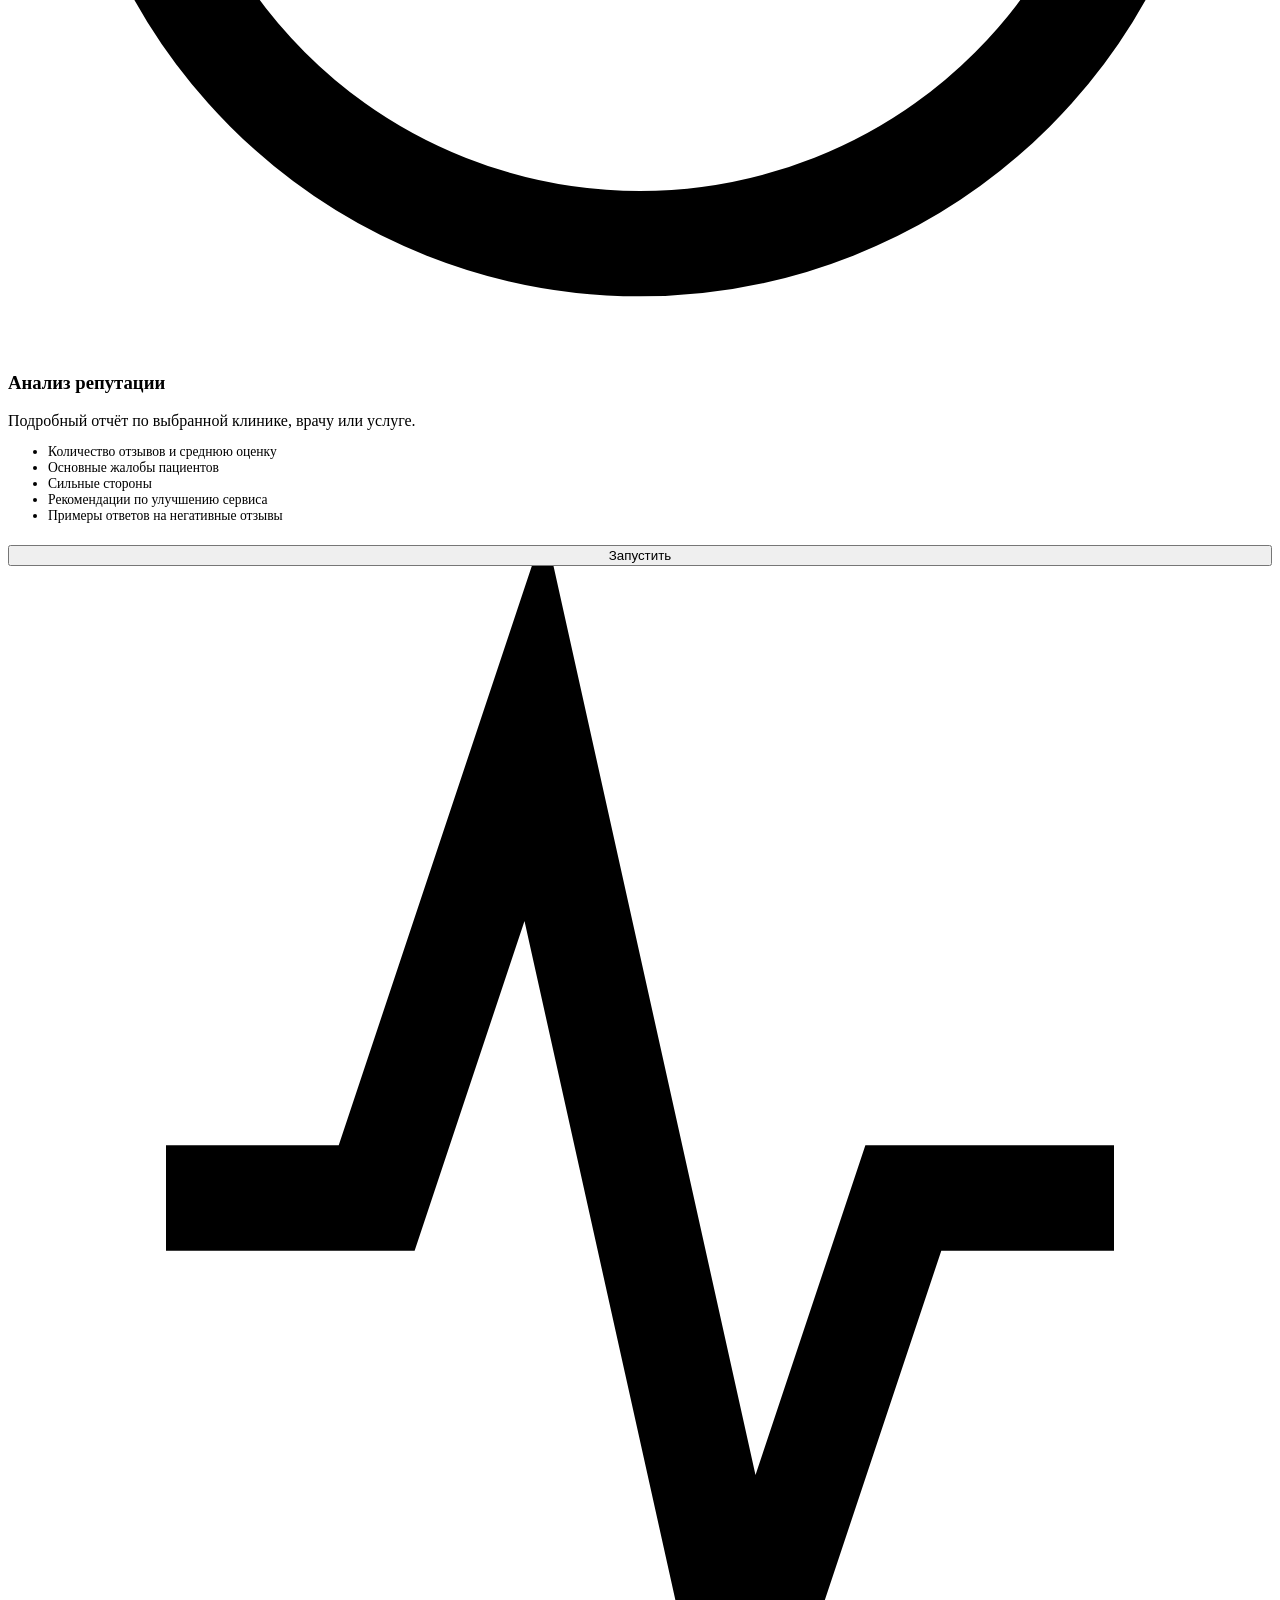
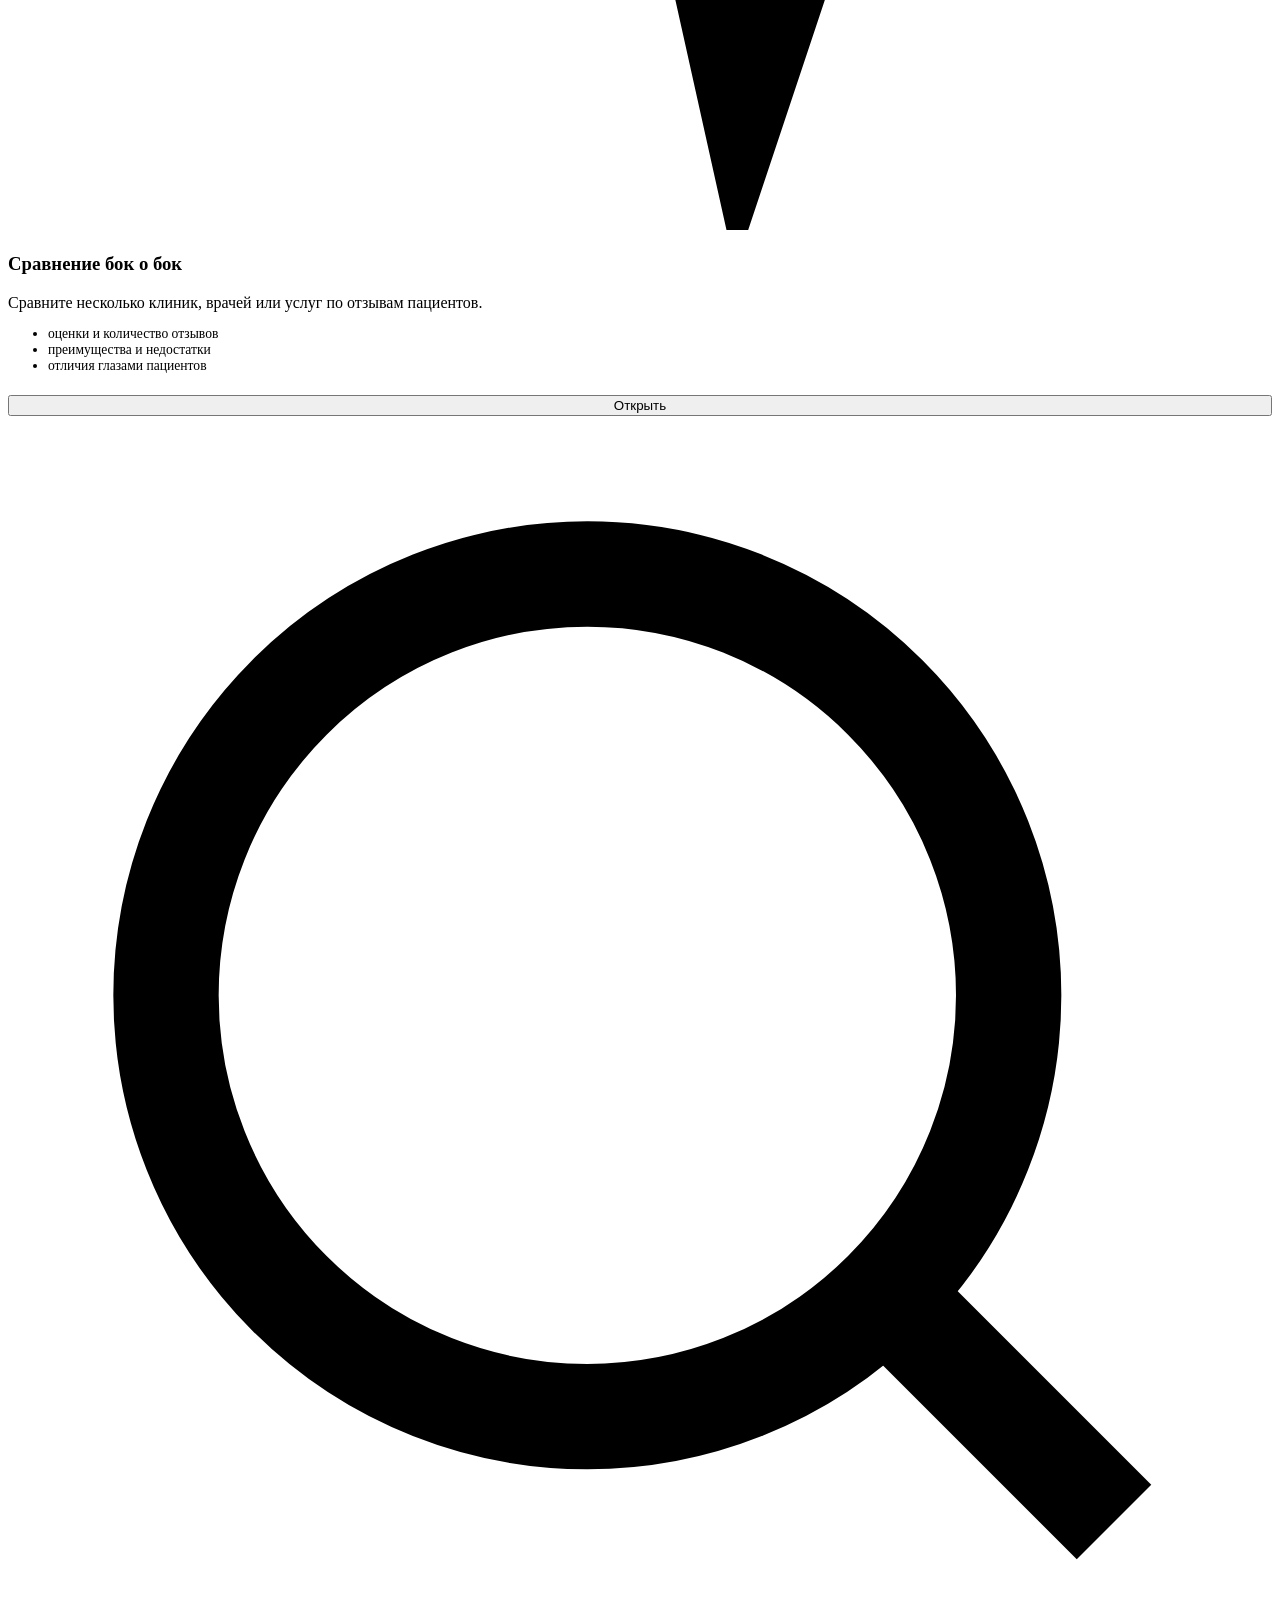
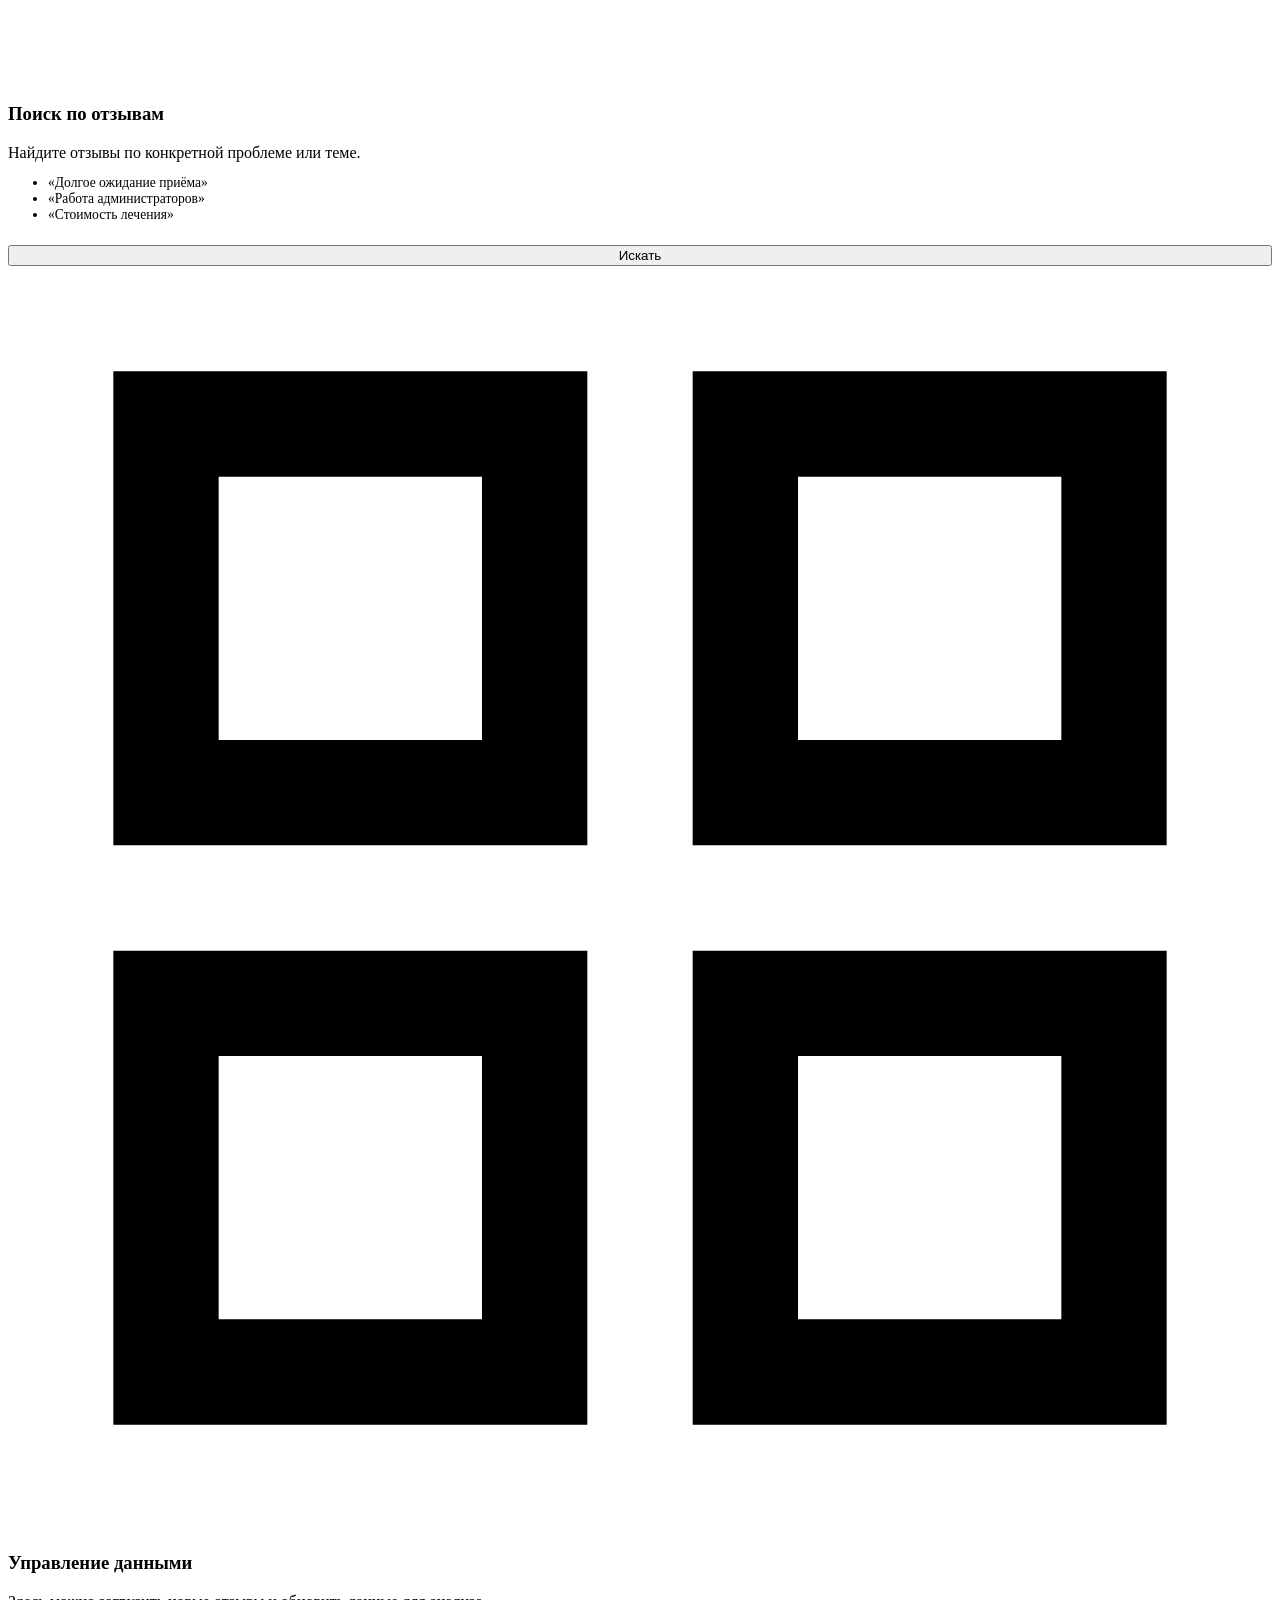
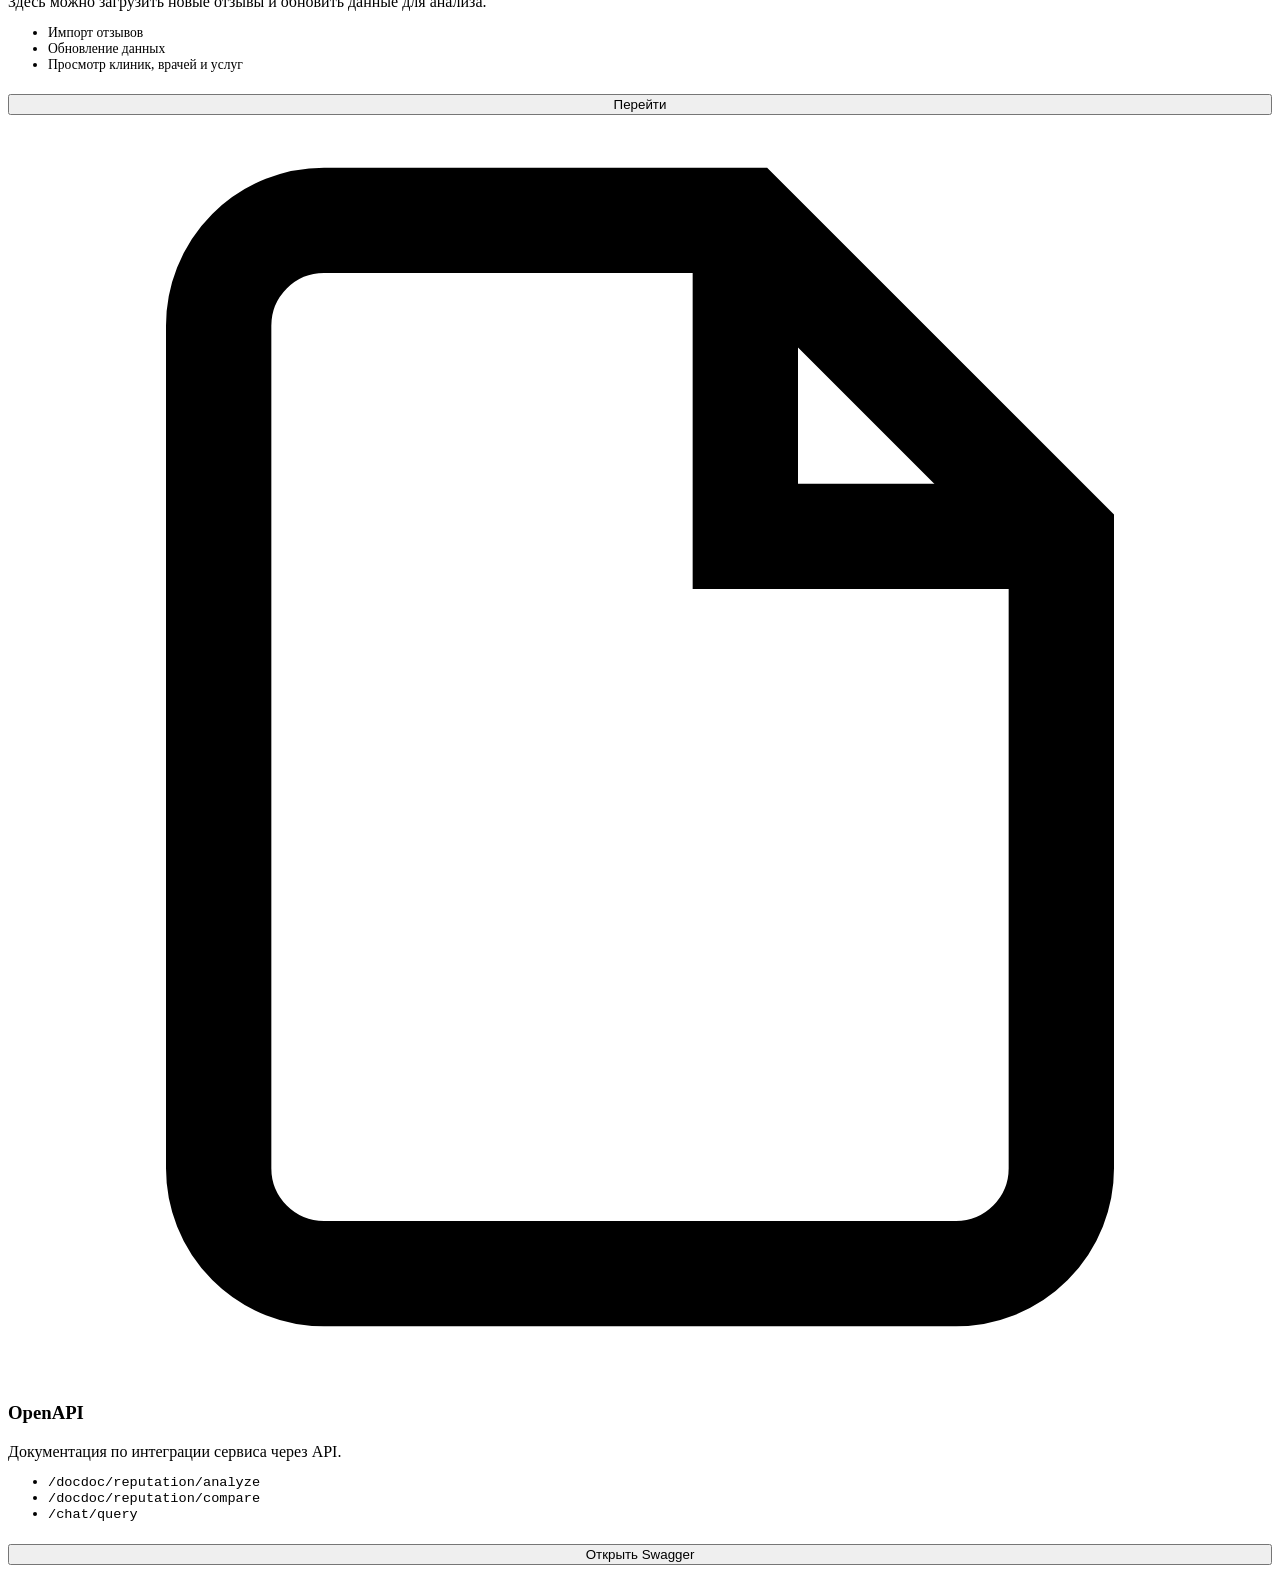
==== commit a8e5a6b8: "final and add tests" ====
--- a/app/frontend/index.html
+++ b/app/frontend/index.html
@@ -3,120 +3,206 @@
 <head>
   <meta charset="UTF-8">
   <meta name="viewport" content="width=device-width, initial-scale=1">
-  <title>Multiagent — аналитика отзывов</title>
+  <title>DocDoc Reputation — аналитика отзывов клиник</title>
   <link rel="preconnect" href="https://fonts.googleapis.com">
   <link rel="preconnect" href="https://fonts.gstatic.com" crossorigin>
   <link href="https://fonts.googleapis.com/css2?family=Plus+Jakarta+Sans:wght@400;500;600;700&display=swap" rel="stylesheet">
-  <link rel="stylesheet" href="/ui/styles.css">
+  <link rel="stylesheet" href="/ui/styles.css?v=4">
+  <link rel="stylesheet" href="/ui/pages.css?v=4">
 </head>
 <body>
   <div class="app-shell">
-    <header class="site-header">
-      <div class="header-inner">
-        <a href="/" class="brand" style="text-decoration:none;color:inherit">
-          <span class="brand-mark" aria-hidden="true">
-            <svg viewBox="0 0 24 24" fill="none" stroke="currentColor" stroke-width="2" stroke-linecap="round">
-              <path d="M4 19V5"/><path d="M4 19h16"/><path d="M8 17v-6"/><path d="M12 17V7"/><path d="M16 17v-3"/>
-            </svg>
-          </span>
-          Multiagent
-        </a>
-        <nav class="nav-desktop" aria-label="Основное меню">
-          <a href="/" data-nav="home">Главная</a>
-          <a href="/dashboard" data-nav="dashboard">Дашборд</a>
-          <a href="/product" data-nav="product">Инсайт по товару</a>
-          <a href="/search" data-nav="search">Поиск</a>
-          <a href="/queries" data-nav="queries">AI-запросы</a>
-        </nav>
-        <button type="button" class="menu-toggle" data-menu-toggle aria-expanded="false" aria-label="Открыть меню">
-          <svg viewBox="0 0 24 24" fill="none" stroke="currentColor" stroke-width="2"><path d="M4 6h16M4 12h16M4 18h16"/></svg>
-        </button>
-      </div>
-      <nav class="nav-mobile" data-menu-panel aria-label="Мобильное меню">
-        <a href="/" data-nav="home">Главная</a>
-        <a href="/dashboard" data-nav="dashboard">Дашборд</a>
-        <a href="/product" data-nav="product">Инсайт по товару</a>
-        <a href="/search" data-nav="search">Поиск</a>
-        <a href="/queries" data-nav="queries">AI-запросы</a>
-      </nav>
-    </header>
+    <header id="site-header" class="site-header"></header>
 
     <main class="main-content">
       <section class="hero">
         <div class="hero-grid">
           <div>
-            <h1>Аналитика отзывов</h1>
+            <h1>Узнайте, что пациенты думают о вашей клинике</h1>
             <p class="subtitle">
-              Единая панель для KPI по товарам, векторного поиска по базе знаний.
+              Сервис анализирует отзывы с DocDoc / СберЗдоровье и показывает:
+
+              что пациенты хвалят чаще всего;
+              на что жалуются;
+              какие проблемы влияют на репутацию;
+              какие сильные стороны можно использовать в рекламе и на сайте.
+
+              Получайте понятные отчёты по клиникам, врачам и услугам за несколько секунд.
             </p>
             <div class="hero-actions">
-              <a href="/dashboard"><button type="button" class="btn btn-primary">Открыть дашборд</button></a>
-              <a href="/queries"><button type="button" class="btn btn-secondary">Задать вопрос AI</button></a>
+              <a href="/chat"><button type="button" class="btn btn-primary">Открыть чат</button></a>
+              <a href="/dashboard"><button type="button" class="btn btn-secondary">Загрузить данные</button></a>
             </div>
-           
+            <p class="muted" id="health-line" style="margin-top:14px">Проверяем доступность API…</p>
           </div>
           <div class="preview-card">
             <div class="preview-card-inner">
-              <div class="feature-icon" aria-hidden="true">
-                <svg viewBox="0 0 24 24" fill="none" stroke="currentColor" stroke-width="2"><path d="M12 20V10"/><path d="M18 20V4"/><path d="M6 20v-4"/></svg>
-              </div>
-              <h2 style="margin:0 0 10px;font-size:1.15rem">Что внутри</h2>
-              <ul class="muted" style="margin:0;padding-left:1.2rem;line-height:1.8">
-                <li>Фильтры по товару, источнику и датам</li>
-                <li>Экспорт инсайтов в CSV</li>
-                <li>Глубокий инсайт по одному SKU</li>
-              </ul>
+              <h2 style="margin:0 0 12px;font-size:1.1rem">Как это работает</h2>
+              <ol class="muted" style="margin:0;padding-left:1.25rem;line-height:1.8;font-size:.92rem">
+                <li><a href="/dashboard">Дашборд</a> загрузите отзывы из СберЗдоровье.</li>
+                <li>Система автоматически подготовит данные для анализа.</li>
+                <li><a href="/reputation">Анализ</a> Выберите клинику, врача или услугу.</li>
+                <li><a href="/compare">Сравнение</a>Получите отчёт с основными выводами.</li>
+                <li><a href="/chat">Чат</a> Задавайте дополнительные вопросы в чате.</li>
+              </ol>
             </div>
           </div>
         </div>
       </section>
 
+      <div id="data-source-bar"></div>
+
+      <section class="card mt-md" id="methodology">
+        <div style="display:flex;justify-content:space-between;align-items:flex-start;flex-wrap:wrap;gap:10px;margin-bottom:8px">
+          <h2 style="margin:0">Методика оценки качества</h2>
+          <a href="/methodology"><button type="button" class="btn btn-secondary" style="font-size:.85rem">Подробнее</button></a>
+        </div>
+        <p class="muted" style="margin:0 0 14px;font-size:.9rem">
+          Как измеряем ответы чата: выборка 40 запросов, экспертная шкала 0–2, сравнение
+          <code>use_rag=false</code> и <code>use_rag=true</code>.
+          Числа в таблице — шаблон; фактические метрики — после прогона и разметки CSV.
+        </p>
+        <div class="table-scroll">
+          <table class="data-table eval-table" aria-label="Метрики качества">
+            <thead>
+              <tr><th>Метрика</th><th>Без RAG</th><th>С RAG</th></tr>
+            </thead>
+            <tbody>
+              <tr><td>Релевантность</td><td class="eval-placeholder" title="заполнить после eval">—</td><td class="eval-placeholder">—</td></tr>
+              <tr><td>Галлюцинации</td><td class="eval-placeholder">—</td><td class="eval-placeholder">—</td></tr>
+              <tr><td>Полнота ответа</td><td class="eval-placeholder">—</td><td class="eval-placeholder">—</td></tr>
+            </tbody>
+          </table>
+        </div>
+        <p class="muted eval-example-caption" style="margin:12px 0 0;font-size:.82rem">
+          Пример для отчёта: 68% / 89% релевантность, 31% / 12% галлюцинации, 64% / 86% полнота.
+          Прогон: <code>python scripts/run_chat_eval.py</code> · документ <code>docs/evaluation.md</code>
+        </p>
+      </section>
+
+      <section class="card mt-md">
+        <div style="display:flex;justify-content:space-between;align-items:center;flex-wrap:wrap;gap:8px;margin-bottom:6px">
+          <h2 style="margin:0">Что есть в базе</h2>
+          <span class="muted" id="catalog-source-info" style="font-size:.82rem"></span>
+        </div>
+        <p class="muted" style="margin:0 0 14px">
+          Сейчас в системе доступны следующие данные для анализа.
+        </p>
+        <div class="grid grid-2 mt-md" id="catalog-tiles">
+          <div class="stat-tile" data-type="clinic">
+            <div class="stat-label">Клиник</div>
+            <div class="stat-value">…</div>
+            <div class="stat-sample muted">загружаем…</div>
+          </div>
+          <div class="stat-tile" data-type="service">
+            <div class="stat-label">Услуг</div>
+            <div class="stat-value">…</div>
+            <div class="stat-sample muted">загружаем…</div>
+          </div>
+          <div class="stat-tile" data-type="doctor">
+            <div class="stat-label">Врачей</div>
+            <div class="stat-value">…</div>
+            <div class="stat-sample muted">загружаем…</div>
+          </div>
+          <div class="stat-tile" data-type="category">
+            <div class="stat-label">Направлений</div>
+            <div class="stat-value">…</div>
+            <div class="stat-sample muted">загружаем…</div>
+          </div>
+        </div>
+        <div id="catalog-empty" class="help" style="display:none">
+          <strong>Данные ещё не загружены.</strong>
+          Перейдите в раздел «Загрузка данных» и импортируйте отзывы из DocDoc. После обработки вы сможете анализировать клиники, врачей и услуги.
+        </div>
+      </section>
+
       <div class="grid grid-3 mt-lg">
         <article class="card">
           <div class="feature-icon" aria-hidden="true">
+            <svg viewBox="0 0 24 24" fill="none" stroke="currentColor" stroke-width="2"><path d="M21 15a2 2 0 0 1-2 2H7l-4 4V5a2 2 0 0 1 2-2h14a2 2 0 0 1 2 2z"/></svg>
+          </div>
+          <h3>Чат-ассистент</h3>
+          <p class="muted" style="margin:0 0 10px">Спросите о любой клинике, враче или услуге обычными словами.</p>
+          <ul class="bullet-list" style="font-size:.85rem">
+            <li>«Что пациенты чаще всего хвалят в клинике Союз?»</li>
+            <li>«Сравни две клиники по отзывам»</li>
+            <li>«Какие жалобы встречаются чаще всего?»</li>
+          </ul>
+          <a href="/chat"><button type="button" class="btn btn-primary" style="width:100%;margin-top:8px">Открыть чат</button></a>
+        </article>
+        <article class="card">
+          <div class="feature-icon" aria-hidden="true">
             <svg viewBox="0 0 24 24" fill="none" stroke="currentColor" stroke-width="2"><circle cx="12" cy="12" r="10"/><path d="M12 6v6l4 2"/></svg>
           </div>
-          <h3>Дашборд</h3>
-          <p class="muted" style="margin:0 0 16px">Сводка запусков инсайтов, средняя уверенность модели и распределение тональности по рейтингам.</p>
-          <a href="/dashboard"><button type="button" class="btn btn-primary" style="width:100%">Перейти</button></a>
+          <h3>Анализ репутации</h3>
+          <p class="muted" style="margin:0 0 10px">Подробный отчёт по выбранной клинике, врачу или услуге.</p>
+          <ul class="bullet-list" style="font-size:.85rem">
+            <li>Количество отзывов и среднюю оценку</li>
+            <li>Основные жалобы пациентов</li>
+            <li>Сильные стороны</li>
+            <li>Рекомендации по улучшению сервиса</li>
+            <li>Примеры ответов на негативные отзывы</li>
+          </ul>
+          <a href="/reputation"><button type="button" class="btn btn-primary" style="width:100%;margin-top:8px">Запустить</button></a>
+        </article>
+        <article class="card">
+          <div class="feature-icon" aria-hidden="true">
+            <svg viewBox="0 0 24 24" fill="none" stroke="currentColor" stroke-width="2"><path d="M3 12h4l3-9 4 18 3-9h4"/></svg>
+          </div>
+          <h3>Сравнение бок о бок</h3>
+          <p class="muted" style="margin:0 0 10px">Сравните несколько клиник, врачей или услуг по отзывам пациентов.</p>
+          <ul class="bullet-list" style="font-size:.85rem">
+            <li>оценки и количество отзывов</li>
+            <li>преимущества и недостатки</li>
+            <li>отличия глазами пациентов</li>
+          </ul>
+          <a href="/compare"><button type="button" class="btn btn-primary" style="width:100%;margin-top:8px">Открыть</button></a>
         </article>
         <article class="card">
           <div class="feature-icon" aria-hidden="true">
             <svg viewBox="0 0 24 24" fill="none" stroke="currentColor" stroke-width="2"><circle cx="11" cy="11" r="8"/><path d="m21 21-4.3-4.3"/></svg>
           </div>
-          <h3>Поиск по базе</h3>
-          <p class="muted" style="margin:0 0 16px">Семантический поиск чанков знаний: быстрый обзор релевантных отзывов без полного RAG-контура.</p>
-          <a href="/search"><button type="button" class="btn btn-primary" style="width:100%">Искать</button></a>
-        </article>
-        <article class="card">
-          <div class="feature-icon" aria-hidden="true">
-            <svg viewBox="0 0 24 24" fill="none" stroke="currentColor" stroke-width="2"><path d="M21 15a2 2 0 0 1-2 2H7l-4 4V5a2 2 0 0 1 2-2h14a2 2 0 0 1 2 2z"/></svg>
-          </div>
-          <h3>AI-запросы</h3>
-          <p class="muted" style="margin:0 0 16px">Синхронные и фоновые запросы + классический RAG с метриками и цитатами.</p>
-          <a href="/queries"><button type="button" class="btn btn-primary" style="width:100%">Открыть</button></a>
+          <h3>Поиск по отзывам</h3>
+          <p class="muted" style="margin:0 0 10px">Найдите отзывы по конкретной проблеме или теме.</p>
+          <ul class="bullet-list" style="font-size:.85rem">
+            <li>«Долгое ожидание приёма»</li>
+            <li>«Работа администраторов»</li>
+            <li>«Стоимость лечения»</li>
+          </ul>
+          <a href="/search"><button type="button" class="btn btn-primary" style="width:100%;margin-top:8px">Искать</button></a>
+        </article>
+        <article class="card">
+          <div class="feature-icon" aria-hidden="true">
+            <svg viewBox="0 0 24 24" fill="none" stroke="currentColor" stroke-width="2"><path d="M3 3h7v7H3zM14 3h7v7h-7zM14 14h7v7h-7zM3 14h7v7H3z"/></svg>
+          </div>
+          <h3>Управление данными</h3>
+          <p class="muted" style="margin:0 0 10px">Здесь можно загрузить новые отзывы и обновить данные для анализа.</p>
+          <ul class="bullet-list" style="font-size:.85rem">
+            <li>Импорт отзывов</li>
+            <li>Обновление данных</li>
+            <li>Просмотр клиник, врачей и услуг</li>
+          </ul>
+          <a href="/dashboard"><button type="button" class="btn btn-primary" style="width:100%;margin-top:8px">Перейти</button></a>
+        </article>
+        <article class="card">
+          <div class="feature-icon" aria-hidden="true">
+            <svg viewBox="0 0 24 24" fill="none" stroke="currentColor" stroke-width="2"><path d="M14 2H6a2 2 0 0 0-2 2v16a2 2 0 0 0 2 2h12a2 2 0 0 0 2-2V8z"/><path d="M14 2v6h6"/></svg>
+          </div>
+          <h3>OpenAPI</h3>
+          <p class="muted" style="margin:0 0 10px">Документация по интеграции сервиса через API.</p>
+          <ul class="bullet-list" style="font-size:.85rem">
+            <li><code>/docdoc/reputation/analyze</code></li>
+            <li><code>/docdoc/reputation/compare</code></li>
+            <li><code>/chat/query</code></li>
+          </ul>
+          <a href="/docs"><button type="button" class="btn btn-secondary" style="width:100%;margin-top:8px">Открыть Swagger</button></a>
         </article>
       </div>
     </main>
 
-    <footer class="site-footer">
-      <span id="footer-status">Multiagent UI</span> · <a href="/docs" id="api-docs-link">OpenAPI</a> · <a href="/health">/health</a>
-    </footer>
+    <footer id="site-footer" class="site-footer"></footer>
   </div>
-  <script src="/ui/app.js"></script>
-  <script>
-    (function () {
-      fetch("/health")
-        .then(function (r) { return r.json(); })
-        .then(function (d) {
-          document.getElementById("health-line").textContent = "API: " + (d.status || "ok");
-          document.getElementById("footer-status").textContent = "API доступен";
-        })
-        .catch(function () {
-          document.getElementById("health-line").textContent = "API недоступен — проверьте, что сервер запущен.";
-        });
-      document.getElementById("api-docs-link").href = "/docs";
-    })();
-  </script>
+  <script src="/ui/app.js?v=4"></script>
+  <script src="/ui/index.js?v=4"></script>
 </body>
 </html>
